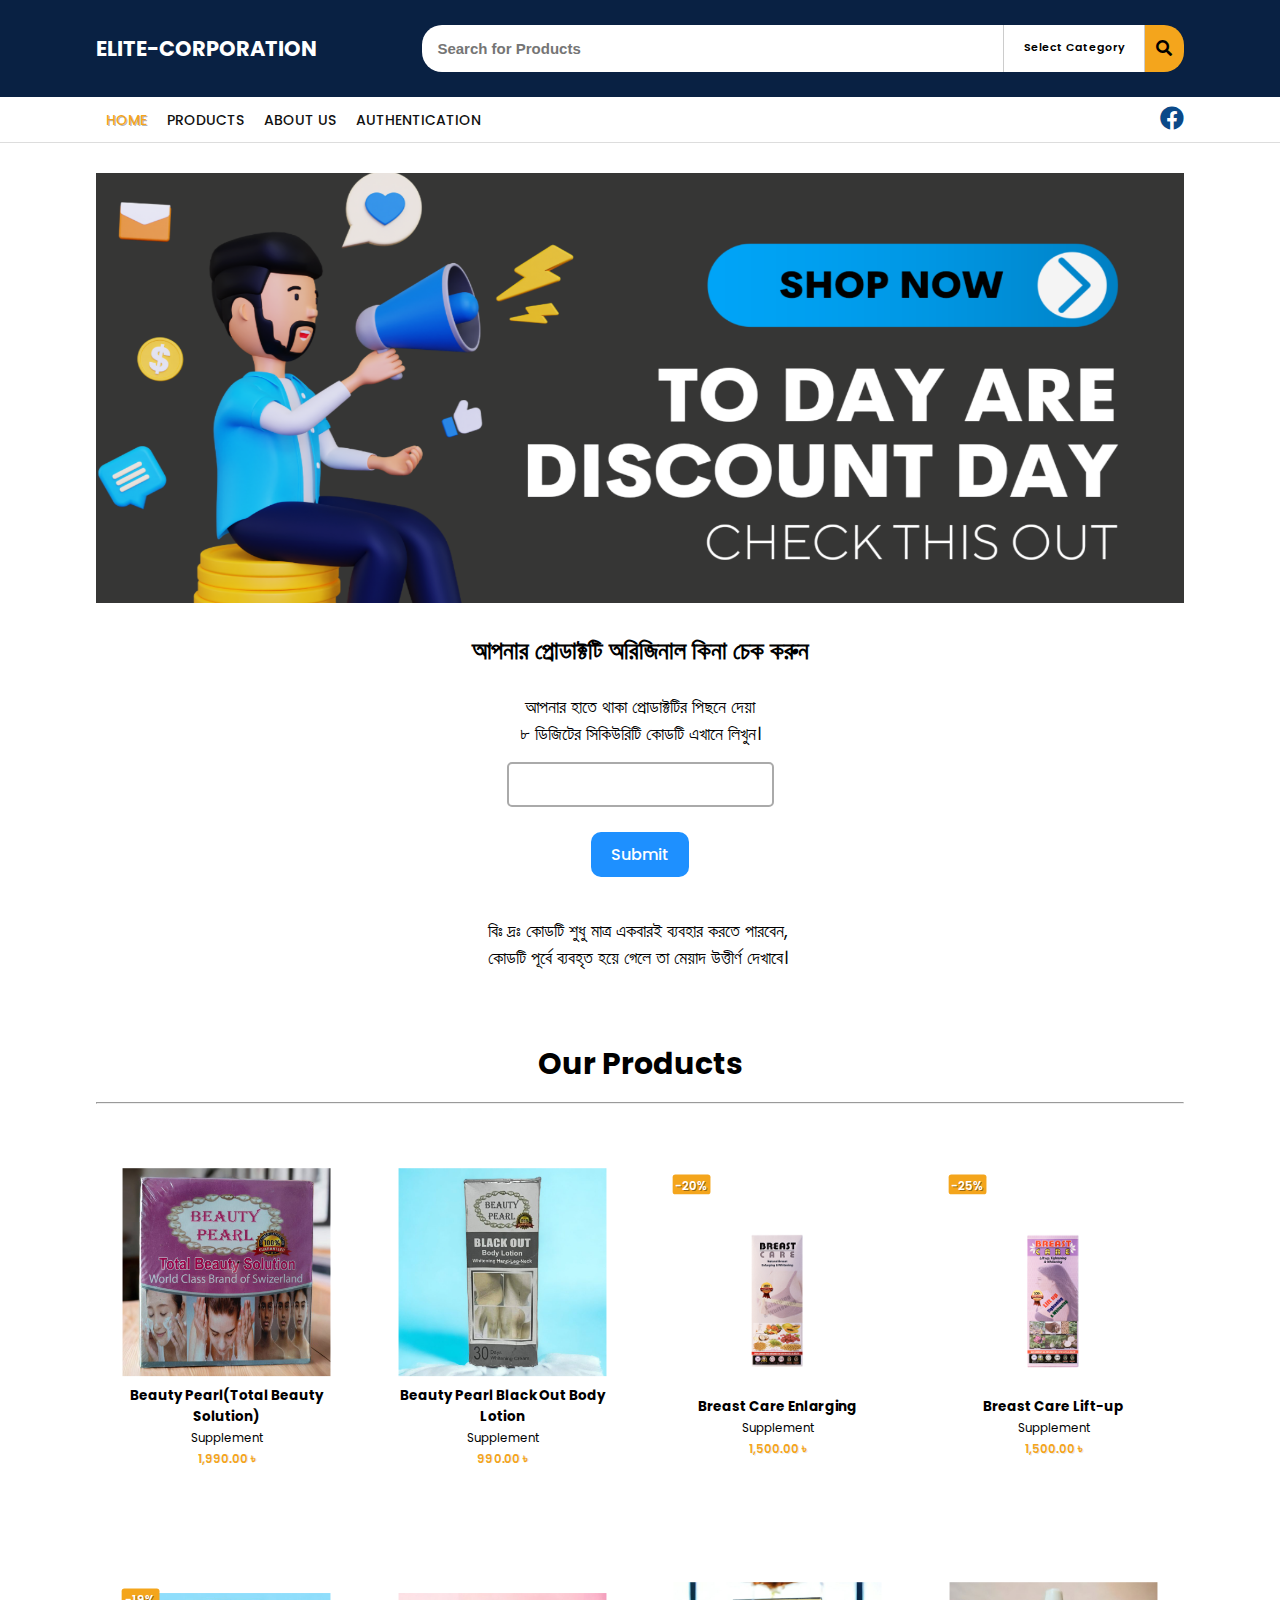
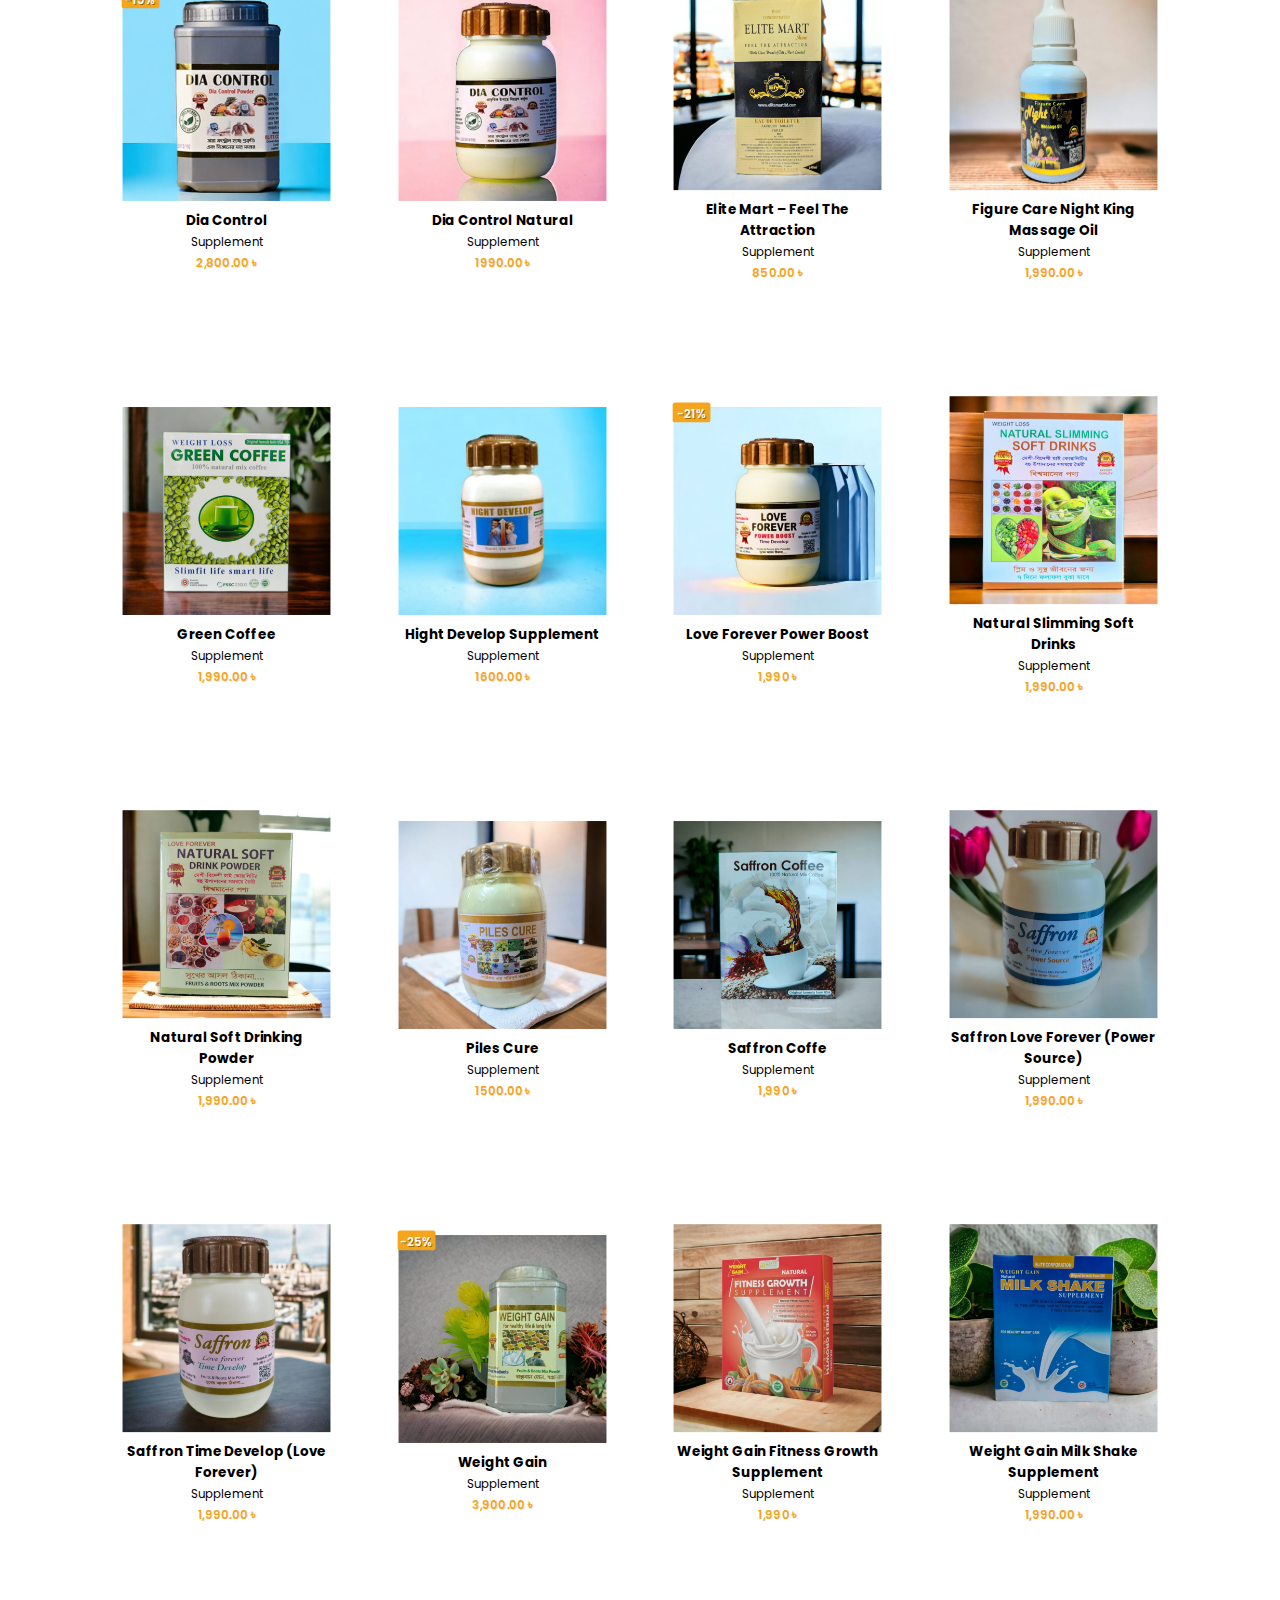
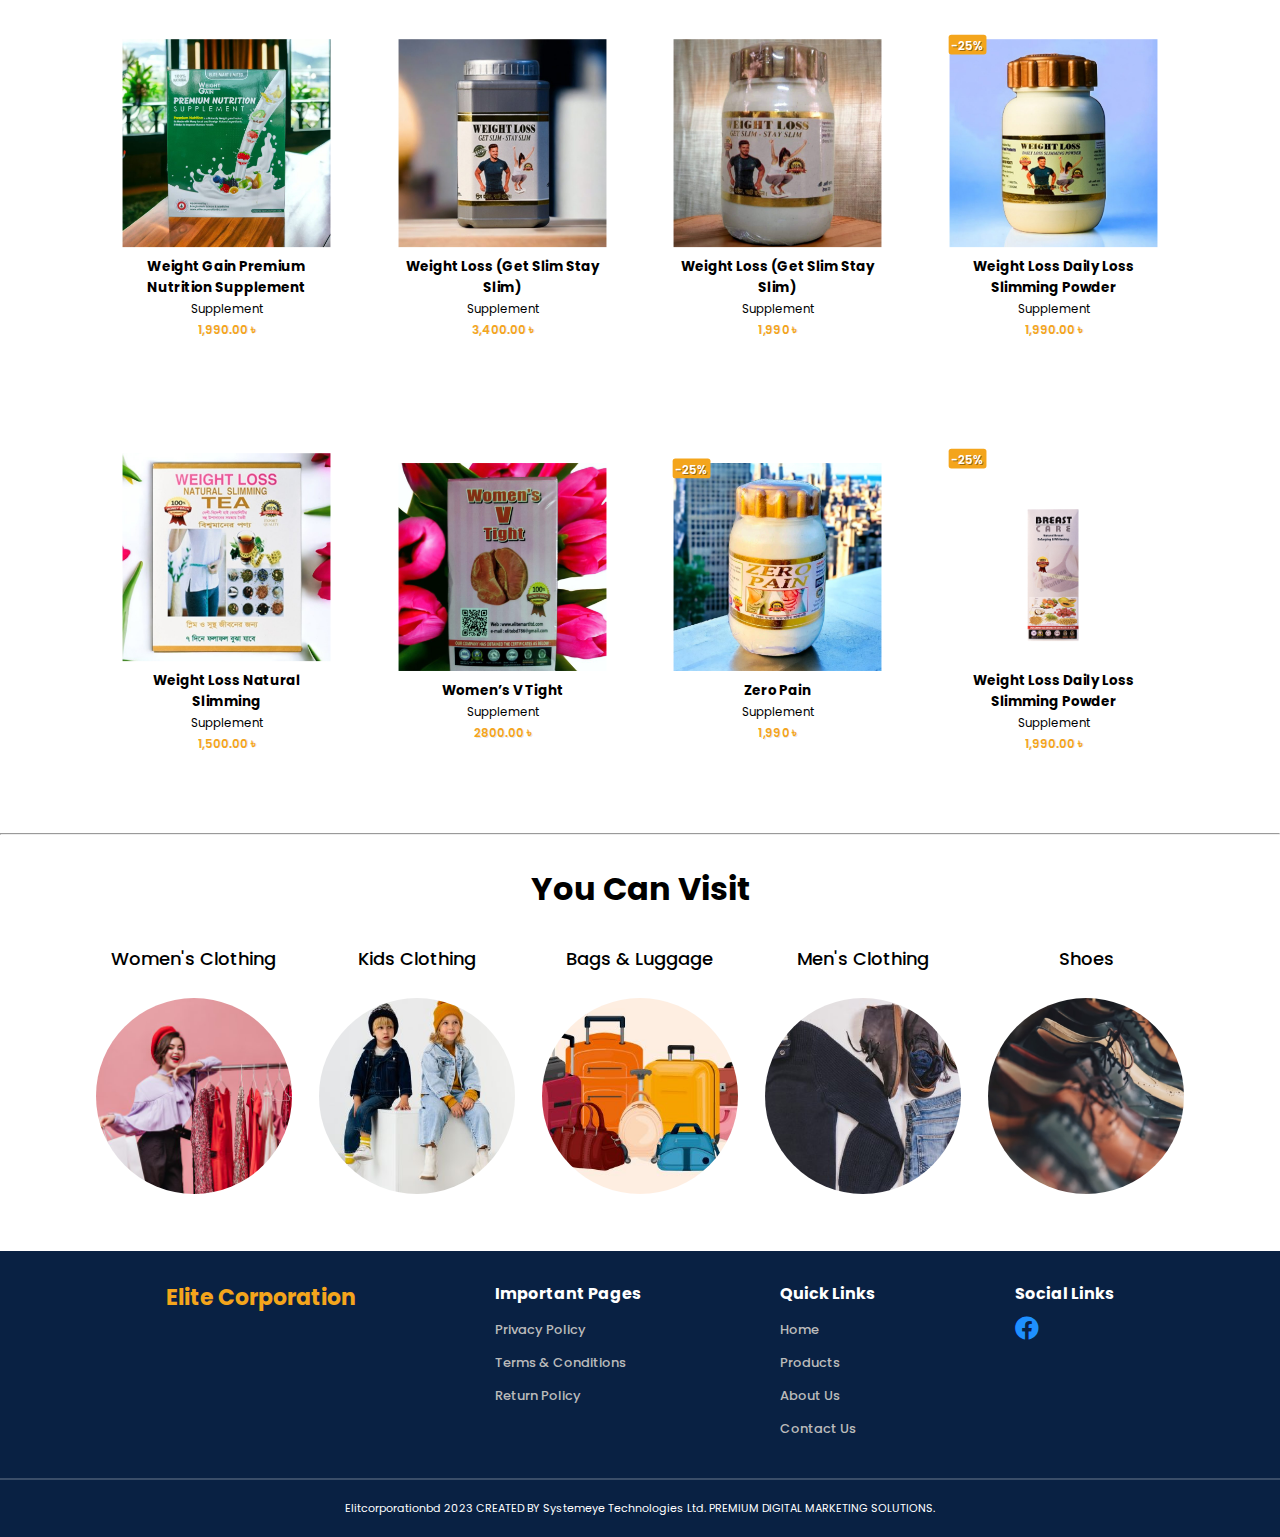
==== index.html @ a3b84358 "Elite2" ====
<!DOCTYPE html>
<html lang="en">
<head>
    <meta charset="UTF-8">
    <meta name="viewport" content="width=device-width, initial-scale=1.0">
    <link rel="preconnect" href="https://fonts.googleapis.com">
<link rel="preconnect" href="https://fonts.gstatic.com" crossorigin>
<link href="https://fonts.googleapis.com/css2?family=Poppins:wght@300;400;500;600&display=swap" rel="stylesheet">

    <link rel="stylesheet" href="css/all.min.css">
    <link rel="stylesheet" href="css/slick.css">
    <link rel="stylesheet" href="css/style.css">
    <link rel="stylesheet" href="css/responsive.css">
    <title>Elite Corporation</title>
</head>
<body>
 <!-- ==================== Header ========================= -->

 <header id="header">
  <div class="container">
    <div class="left">
      <h4>ELITE-CORPORATION</h4>
    </div>
    <div class="right">
      <form action="">
      <input type="text" placeholder="Search for Products">
      <div class="dropdown">
        <p>Select Category
          <ul>
            <li><a href="">Green Coffee</a></li>
            <li><a href="">Weight Gain</a></li>
            <li><a href="">Love Forever</a></li>
          </ul>
        </p>
       
      </div>
      <button type="submit">
        <i class="fas fa-search"></i>
      </button>
    </form>

    </div>
  </div>
 </header>

 <!-- ==================== Nav ========================= -->

 <nav>
  <div class="container">
    <div class="left" id="navLinks">
      <ul>
        <i class="fas fa-times" onclick="hideMenu()"></i>
        <li><a href="" id="first">Home</a></li>
        <li><a href="product.html">Products</a></li>
        <li><a href="about.html">About us</a></li>
        <li><a href="au.html">Authentication</a></li>
      </ul>
    </div>
    <i class="fas fa-bars" onclick="showMenu()"></i>
      
    <div class="right">
      <i class="fab fa-facebook"></i>
    </div>
  </div>
 </nav>


 <!-- ======================== Banner ========================= -->
 
 <section class="banner_part">
  <div class="container">
    <div class="banner_slider">
      <div class="banner one">
        <img src="./img/banner1.png" alt="">
      </div>
      <div class="banner two">
        <img src="./img/banner2.png" alt="">

      </div>
      <div class="banner three">
        <img src="./img/banner3.png" alt="">

      </div>
    </div>
  </div>
 </section>
 <a href="#header">
  <i class="fas fa-chevron-up"></i>
 </a>


  <!-- ========================= Check ============================== -->
 <section class="check">
  <div class="container">
    <h1>আপনার প্রোডাক্টটি অরিজিনাল কিনা চেক করুন</h1>
<p>আপনার হাতে থাকা প্রোডাক্টটির পিছনে দেয়া<br>
  ৮ ডিজিটের সিকিউরিটি কোডটি এখানে লিখুন।</p>
  <!-- ============= -->
  <form name="myForm" style="margin: 10px;" onsubmit=" return valid()">
    <input type="text" name="num" class="numb"><br><br>
    <input type="submit" value="Submit" class="submit">
 </form>
 <!-- <div id="demo"></div> -->
  <!-- ============= -->

  <p id="demo">বিঃ দ্রঃ কোডটি শুধু মাত্র একবারই ব্যবহার করতে পারবেন,<br>
    কোডটি পূর্বে ব্যবহৃত হয়ে গেলে তা মেয়াদ উত্তীর্ণ দেখাবে।
     
  </p>
  <img src="" alt="">
  </div>
 
</section>
 

 <!-- ======================== Our Product ========================= -->

 <section class="product_part">
  <div class="container">
    <h3>Our Products</h3>
    <hr>
    <div class="product">

      <div class="p">
        <img src="./img/p1.jpg" alt="">
        <h6>Beauty Pearl(Total Beauty Solution)</h6>
        <p>Supplement</p>
        <p class="holud">1,990.00 ৳</p>
        <p class="natok">কোনো পার্শ্বপ্রতিক্রিয়া নাই। এটি (BCSIR) ল্যাব থেকে পরিক্ষিত এবং অনুমোদিত।</p>

      </div>
    
    <div class="p">
      <img src="./img/p2.jpg" alt="">
      <h6>Beauty Pearl Black Out Body Lotion</h6>
      <p>Supplement</p>
      <p class="holud">990.00 ৳</p>
      <p class="natok">কোনো পার্শ্বপ্রতিক্রিয়া নাই। এটি (BCSIR) ল্যাব থেকে পরিক্ষিত এবং অনুমোদিত।</p>

    </div>
    <div class="p">
      <img src="./img/p3.png" alt="">
      <h6>Breast Care Enlarging</h6>
      <p>Supplement</p>
      <p class="holud">1,500.00 ৳</p>
      <p class="natok">কোনো পার্শ্বপ্রতিক্রিয়া নাই। এটি (BCSIR) ল্যাব থেকে পরিক্ষিত এবং অনুমোদিত।</p>
      <div class="discount">
        <p>-20%</p>
      </div>

    </div>
    <div class="p">
      <img src="./img/p4.png" alt="">
      <h6>Breast Care Lift-up</h6>
      <p>Supplement</p>
      <p class="holud">1,500.00 ৳</p>
      <p class="natok">কোনো পার্শ্বপ্রতিক্রিয়া নাই। এটি (BCSIR) ল্যাব থেকে পরিক্ষিত এবং অনুমোদিত।</p>
      <div class="discount">
        <p>-25%</p>
      </div>

    </div>


    </div>

    
    <div class="product">

      <div class="p">
        <img src="./img/p5.jpg" alt="">
        <h6>Dia Control</h6>
        <p>Supplement</p>
        <p class="holud">2,800.00 ৳</p>
        <div class="discount">
          <p>-19%</p>
        </div>
        <p class="natok">কোনো পার্শ্বপ্রতিক্রিয়া নাই। এটি (BCSIR) ল্যাব থেকে পরিক্ষিত এবং অনুমোদিত।</p>

      </div>
    
    <div class="p">
      <img src="./img/p6.jpg" alt="">
      <h6>Dia Control Natural</h6>
      <p>Supplement</p>
      <p class="holud">1990.00 ৳</p>
      <p class="natok">কোনো পার্শ্বপ্রতিক্রিয়া নাই। এটি (BCSIR) ল্যাব থেকে পরিক্ষিত এবং অনুমোদিত।</p>

    </div>
    <div class="p">
      <img src="./img/p7.jpg" alt="">
      <h6>Elite Mart – Feel The Attraction</h6>
      <p>Supplement</p>
      <p class="holud">850.00 ৳</p>
      <p class="natok">কোনো পার্শ্বপ্রতিক্রিয়া নাই। এটি (BCSIR) ল্যাব থেকে পরিক্ষিত এবং অনুমোদিত।</p>
       

    </div>
    <div class="p">
      <img src="./img/p8.jpg" alt="">
      <h6>Figure Care Night King Massage Oil</h6>
      <p>Supplement</p>
      <p class="holud">1,990.00 ৳</p>
      <p class="natok">কোনো পার্শ্বপ্রতিক্রিয়া নাই। এটি (BCSIR) ল্যাব থেকে পরিক্ষিত এবং অনুমোদিত।</p>
       

    </div>


    </div>
    
    <div class="product">

      <div class="p">
        <img src="./img/p9.jpg" alt="">
        <h6>Green Coffee</h6>
        <p>Supplement</p>
        <p class="holud">1,990.00 ৳</p>
        <p class="natok">কোনো পার্শ্বপ্রতিক্রিয়া নাই। এটি (BCSIR) ল্যাব থেকে পরিক্ষিত এবং অনুমোদিত।</p>

      </div>
    
    <div class="p">
      <img src="./img/p10.jpeg" alt="">
      <h6>Hight Develop Supplement</h6>
      <p>Supplement</p>
      <p class="holud">1600.00 ৳</p>
      <p class="natok">কোনো পার্শ্বপ্রতিক্রিয়া নাই। এটি (BCSIR) ল্যাব থেকে পরিক্ষিত এবং অনুমোদিত।</p>

    </div>
    <div class="p">
      <img src="./img/p11.png" alt="">
      <h6>Love Forever Power Boost</h6>
      <p>Supplement</p>
      <p class="holud">1,990 ৳</p>
      <p class="natok">কোনো পার্শ্বপ্রতিক্রিয়া নাই। এটি (BCSIR) ল্যাব থেকে পরিক্ষিত এবং অনুমোদিত।</p>
      <div class="discount">
        <p>-21%</p>
      </div>

    </div>
    <div class="p">
      <img src="./img/p12.jpg" alt="">
      <h6>Natural Slimming Soft Drinks</h6>
      <p>Supplement</p>
      <p class="holud">1,990.00 ৳</p>
      <p class="natok">কোনো পার্শ্বপ্রতিক্রিয়া নাই। এটি (BCSIR) ল্যাব থেকে পরিক্ষিত এবং অনুমোদিত।</p>
       

    </div>


    </div>
     
     <div class="product">

      <div class="p">
        <img src="./img/p13.jpg" alt="">
        <h6>Natural Soft Drinking Powder</h6>
        <p>Supplement</p>
        <p class="holud">1,990.00 ৳</p>
        <p class="natok">কোনো পার্শ্বপ্রতিক্রিয়া নাই। এটি (BCSIR) ল্যাব থেকে পরিক্ষিত এবং অনুমোদিত।</p>

      </div>
    
    <div class="p">
      <img src="./img/p14.jpg" alt="">
      <h6>Piles Cure</h6>
      <p>Supplement</p>
      <p class="holud">1500.00 ৳</p>
      <p class="natok">কোনো পার্শ্বপ্রতিক্রিয়া নাই। এটি (BCSIR) ল্যাব থেকে পরিক্ষিত এবং অনুমোদিত।</p>

    </div>
    <div class="p">
      <img src="./img/p15.jpeg" alt="">
      <h6>Saffron Coffe</h6>
      <p>Supplement</p>
      <p class="holud">1,990 ৳</p>
      <p class="natok">কোনো পার্শ্বপ্রতিক্রিয়া নাই। এটি (BCSIR) ল্যাব থেকে পরিক্ষিত এবং অনুমোদিত।</p>
       

    </div>
    <div class="p">
      <img src="./img/p16.jpg" alt="">
      <h6>Saffron Love Forever (Power Source)</h6>
      <p>Supplement</p>
      <p class="holud">1,990.00 ৳</p>
      <p class="natok">কোনো পার্শ্বপ্রতিক্রিয়া নাই। এটি (BCSIR) ল্যাব থেকে পরিক্ষিত এবং অনুমোদিত।</p>
       

    </div>


    </div>
   
     <div class="product">

      <div class="p">
        <img src="./img/p17.jpg" alt="">
        <h6>Saffron Time Develop (Love Forever)</h6>
        <p>Supplement</p>
        <p class="holud">1,990.00 ৳</p>
        <p class="natok">কোনো পার্শ্বপ্রতিক্রিয়া নাই। এটি (BCSIR) ল্যাব থেকে পরিক্ষিত এবং অনুমোদিত।</p>

      </div>
    
    <div class="p">
      <img src="./img/p18.jpeg" alt="">
      <h6>Weight Gain</h6>
      <p>Supplement</p>
      <p class="holud">3,900.00 ৳</p>
      <p class="natok">কোনো পার্শ্বপ্রতিক্রিয়া নাই। এটি (BCSIR) ল্যাব থেকে পরিক্ষিত এবং অনুমোদিত।</p>
      <div class="discount">
        <p>-25%</p>
      </div>

    </div>
    <div class="p">
      <img src="./img/p19.jpeg" alt="">
      <h6>Weight Gain Fitness Growth Supplement</h6>
      <p>Supplement</p>
      <p class="holud">1,990 ৳</p>
      <p class="natok">কোনো পার্শ্বপ্রতিক্রিয়া নাই। এটি (BCSIR) ল্যাব থেকে পরিক্ষিত এবং অনুমোদিত।</p>
       

    </div>
    <div class="p">
      <img src="./img/p20.jpg" alt="">
      <h6>Weight Gain Milk Shake Supplement</h6>
      <p>Supplement</p>
      <p class="holud">1,990.00 ৳</p>
      <p class="natok">কোনো পার্শ্বপ্রতিক্রিয়া নাই। এটি (BCSIR) ল্যাব থেকে পরিক্ষিত এবং অনুমোদিত।</p>
       

    </div>


    </div>

    
    <div class="product">

      <div class="p">
        <img src="./img/p21.jpeg" alt="">
        <h6>Weight Gain Premium Nutrition Supplement</h6>
        <p>Supplement</p>
        <p class="holud">1,990.00 ৳</p>
        <p class="natok">কোনো পার্শ্বপ্রতিক্রিয়া নাই। এটি (BCSIR) ল্যাব থেকে পরিক্ষিত এবং অনুমোদিত।</p>

      </div>
    
    <div class="p">
      <img src="./img/p22.jpg" alt="">
      <h6>Weight Loss (Get Slim Stay Slim)</h6>
      <p>Supplement</p>
      <p class="holud">3,400.00 ৳</p>
      <p class="natok">কোনো পার্শ্বপ্রতিক্রিয়া নাই। এটি (BCSIR) ল্যাব থেকে পরিক্ষিত এবং অনুমোদিত।</p>

    </div>
    <div class="p">
      <img src="./img/p23.jpg" alt="">
      <h6>Weight Loss (Get Slim Stay Slim)</h6>
      <p>Supplement</p>
      <p class="holud">1,990 ৳</p>
      <p class="natok">কোনো পার্শ্বপ্রতিক্রিয়া নাই। এটি (BCSIR) ল্যাব থেকে পরিক্ষিত এবং অনুমোদিত।</p>
       

    </div>
    <div class="p">
      <img src="./img/p24.jpg" alt="">
      <h6>Weight Loss Daily Loss Slimming Powder</h6>
      <p>Supplement</p>
      <p class="holud">1,990.00 ৳</p>
      <p class="natok">কোনো পার্শ্বপ্রতিক্রিয়া নাই। এটি (BCSIR) ল্যাব থেকে পরিক্ষিত এবং অনুমোদিত।</p>
      <div class="discount">
        <p>-25%</p>
      </div>

    </div>


    </div>

   
     <div class="product">

      <div class="p">
        <img src="./img/p25.jpg" alt="">
        <h6>Weight Loss Natural Slimming</h6>
        <p>Supplement</p>
        <p class="holud">1,500.00 ৳</p>
        <p class="natok">কোনো পার্শ্বপ্রতিক্রিয়া নাই। এটি (BCSIR) ল্যাব থেকে পরিক্ষিত এবং অনুমোদিত।</p>

      </div>
    
    <div class="p">
      <img src="./img/p26.jpg" alt="">
      <h6>Women’s V Tight</h6>
      <p>Supplement</p>
      <p class="holud">2800.00 ৳</p>
      <p class="natok">কোনো পার্শ্বপ্রতিক্রিয়া নাই। এটি (BCSIR) ল্যাব থেকে পরিক্ষিত এবং অনুমোদিত।</p>

    </div>
    <div class="p">
      <img src="./img/p27.jpg" alt="">
      <h6>Zero Pain</h6>
      <p>Supplement</p>
      <p class="holud">1,990 ৳</p>
      <p class="natok">কোনো পার্শ্বপ্রতিক্রিয়া নাই। এটি (BCSIR) ল্যাব থেকে পরিক্ষিত এবং অনুমোদিত।</p>
      <div class="discount">
        <p>-25%</p>
      </div>

    </div>
    <div class="p">
      <img src="./img/p3.png" alt="">
      <h6>Weight Loss Daily Loss Slimming Powder</h6>
      <p>Supplement</p>
      <p class="holud">1,990.00 ৳</p>
      <p class="natok">কোনো পার্শ্বপ্রতিক্রিয়া নাই। এটি (BCSIR) ল্যাব থেকে পরিক্ষিত এবং অনুমোদিত।</p>
      <div class="discount">
        <p>-25%</p>
      </div>

    </div>


    </div>
  </div>
  <hr>
 </section>  
 
      
     
     
 <!-- ======================== Buy ========================= -->

 <section class="buy">
  <div class="container">
    <h3>You Can Visit</h3>
    <div class="items">

      <div class="item">
        <h5>Women's Clothing</h5>
        <img src="./img/b1.jpg" alt="">
      </div>
      <div class="item">
        <h5>Kids Clothing</h5>
        <img src="./img/b2.jpg" alt="">
      </div>

      <div class="item">
        <h5>Bags & Luggage</h5>
        <img src="./img/b3.jpg" alt="">
      </div>

      <div class="item">
        <h5>Men's Clothing</h5>
        <img src="./img/b4.jpg" alt="">
      </div>

      <div class="item">
        <h5>Shoes</h5>
        <img src="./img/b5.png" alt="">
      </div>


    </div>
  </div>
 </section>



 <!-- ======================== Footer ========================= -->

 <footer>
  <div class="container">
    <div class="footer_part">
      <div class="a">
        <h4>Elite Corporation</h4>
      </div>
      <div class="a">
        <h6>Important Pages</h6>
        <ul>
          <li><a href="">Privacy Policy</a></li>
          <li><a href="">Terms & Conditions</a></li>
          <li><a href="">Return Policy</a></li>
        </ul>
      </div>
      <div class="a">
        <h6>Quick Links</h6>
        <ul>
          <li><a href="">Home</a></li>
          <li><a href="">Products</a></li>
          <li><a href="">About Us</a></li>
          <li><a href="">Contact Us</a></li>
        </ul>
      </div>
      <div class="a">
        <h6>Social Links</h6>
        <ul>
          <li><a href="">
            <i class="fab fa-facebook"></i>
          </a></li>
           
        </ul>
      </div>
    </div>
  </div>
  
  <p class="footer_p">
    Elitcorporationbd  2023 CREATED BY Systemeye Technologies Ltd. PREMIUM DIGITAL MARKETING SOLUTIONS.
  </p>

     
 </footer>
    
    




    













    <!-- =========================== Script =========================== -->
    <script src="js/jquery-1.12.4.min.js"></script>
    <script src="js/slick.min.js"></script>
    <script src="js/script.js"></script>
</body>
</html>
---- css/style.css ----
*{
    box-sizing: border-box;
    margin: 0;
    padding: 0;
    scroll-behavior: smooth;
 }
 .container{
    width: 60%;
    margin: 0 auto;
 }
 body{
    font-family: var(--f1);
 }
 



 :root{
    --c1:rgba(9, 33, 67, 1);
    --c2:rgb(244,165,28);
    --f1: 'Poppins', sans-serif;
 }

 /* ================== Header ==================== */
 header{
    background-color: var(--c1);
    padding: 25px 0px;
 }
 header .container{
    display: flex;
    justify-content: space-between;
    align-items: center;
 }
 header .left {
    width: 18%;
}
header .left h4 {
   color: #fff;
   font-size: 18px;
}
 header .right{
    width: 80%;
 }
 header .right form{
    display: flex;
    align-items: center;
    justify-content: space-between;
 }
 header .right form .dropdown{
    position: relative;
    


 }
 
 header .right form .dropdown ul {
    width: 170px;
    background-color: #fff;
    list-style-type: none;
    position: absolute;
    left: 0px;
    transition: 0.3s;
    opacity: 0;
    visibility: hidden;
    bottom: -150px;
    box-shadow: 0px 0px 5px 0px rgba(0,0,0,0.3);
}
header .right form .dropdown:hover ul{
    visibility: visible;
    opacity: 1;
    bottom: -135px;



}
header .right form .dropdown ul li{
    padding: 10px;
    
}
header .right form .dropdown ul li a{
    text-decoration: none;
    color: #111;
    font-size: 14px;
    font-style: italic;
    font-weight: 500;
}
header .right form input {
   width: 78%;
   padding: 15px;
   border: none;
   border-radius: 20px 0px 0px 20px;
   font-size: 14px;
   font-weight: 600;
   font-size: 15px;
}
header .right form .dropdown {
   background-color: #fff;
   width: 19%;
   padding: 1.1% 0px;
   border-left: 1px solid #ccc;
   border-right: 1px solid #ccc;
   display: flex;
   justify-content: center;
   height: 47px;
   z-index: 999;
}
header .right form .dropdown p {
   font-size: 14px;
   margin-top: 3px;
}
header .right form button {
   width: 40px;
   height: 47px;
   border: none;
   background: var(--c2);
   border-radius: 0px 20px 20px 0px;
   transition: 0.3s;
   cursor: pointer;
}
header .right form button i{
     font-size: 18px;
    transition: 0.3s;

}
header .right form button:hover{
    background-color: yellowgreen;
   
}
header .right form button:hover i{
   color: #fff;
}



/* ==================== Nav ========================= */
nav .fa-times{
   display: none;
}
nav .fa-bars{
   display: none;
}
nav .container{
   display: flex;
   justify-content: space-between;
   align-items: center;
}
nav .left  ul{
   display: flex;
   list-style-type: none;
}
nav .left  ul li{
   padding: 10px 10px;
}
nav .left  ul li a{
   text-decoration: none;
   font-size: 15px;
   color: #111;
   font-weight: 500;
   transition: .3s;
   text-transform: uppercase;

}
nav .left  ul li a#first {
   color: var(--c2);
   text-shadow: 1px 1px #0000004d;
}
nav .left  ul li:hover a{
   color: var(--c2);
   text-shadow: 1px 1px #0000004d;

}
nav .right i{
   font-size: 24px;
   color:rgb(11, 73, 136);
}
nav{
   border-bottom: 1px solid #ddd;
}
 

/* ======================== Banner ========================= */
section.banner_part{
   margin-top: 30px;
}
section.banner_part .banner{
   height: 520px;
} 
section.banner_part .banner img{
   width: 100%;
   height: 100%;
}

/* ======================== Product Part ========================= */

section.product_part{
  margin-top: 50px;
   
}
section.product_part h3{
   text-align: center;
   font-size: 30px;
   margin-bottom: 15px;
}
section.product_part hr{
   margin-bottom: 30px;
}
section.product_part .product {
   display: flex;
   justify-content: space-between;
   align-items: center;
    
}
section.product_part .product .p {
   width: 24%;
   position: relative;
   padding: 15px 15px 16px;
   border-radius: 5px;
   transition: 0.3s;
   transform: scale(0.9);
}
section.product_part .product .p:hover {
   box-shadow: 0px 0px 3px 1px rgba(0,0,0,0.2);
   transform: scale(1);
}
section.product_part .product .p .discount {
   width: 42px;
   height: 22px;
   background: var(--c2);
   border-radius: 3px;
   position: absolute;
   top: 10px;
   left: 14px;
}
section.product_part .product .p .discount p {
   color: #fff;
   font-weight: 600;
   text-shadow: 1px 1px rgba(0,0,0,0.4);
   
}
section.product_part .product .p img {
   width: 100%;
   height: 100%;
   margin: 0 auto;
   display: block;
}
section.product_part .product .p h6 {
   font-size: 15px;
   text-align: center;
   margin-top: 10px;
}
section.product_part .product .p p {
   font-size: 13px;
   text-align: center;
   margin: 3px 0px;
}
section.product_part .product .p p.holud {
   color: var(--c2);
   font-weight: 600;
   text-shadow: 1px 1px rgba(0,0,0,0.1);
}

section.product_part .product .p p.natok {
   font-size: 12px;
   margin-top: 11px;
   font-weight: 600;
   color: #666;
   visibility: hidden;
   opacity: 0;
   transition: 0.4s;
  
}
section.product_part .product .p:hover p.natok{
   visibility: visible;
   opacity: 1;
  
}
 
/* ================= Buy ================== */
section.buy{
   padding-bottom: 50px;
}
section.buy h3 {
   text-align: center;
   font-size: 32px;
   margin-bottom: 3%;
}

section.buy .items{
   display: flex;
   justify-content: space-between;
   align-items: center;
}
section.buy .items .item {
   width: 18%;
}
section.buy .items .item img{
   width: 100%;
   border-radius: 50%;
}

section.buy .items .item {
   text-align: center;
}
section.buy .items .item h5 {
   font-size: 18px;
   font-weight: 500;
   margin-bottom: 26px;
}

/* ================ Footer ================== */

footer {
   background: var(--c1);
}
footer .footer_part {
   display: flex;
   justify-content: space-around;
   padding: 30px 0px;
}
footer .footer_part .a h4{
   font-size: 22px;
   color: var(--c2);
}
footer .footer_part .a h6 {
   font-size: 16px;
   margin-bottom: 10px;
   color: #fff;
}
footer .footer_part .a ul{
   list-style-type: none;
}
footer .footer_part .a ul li {
   margin-bottom: 8px;
}
footer .footer_part .a ul li a {
   text-decoration: none;
   color: #111;
   font-size: 13px;
   font-weight: 500;
   color: #bbb;
   transition: 0.3s;
}
footer .footer_part .a ul li a:hover{
   color: #fff;
}
footer .footer_part .a ul li a i{
   font-size: 24px;
   color: dodgerblue;
}

footer p.footer_p {
   color: #fff;
   text-align: center;
   font-size: 11px;
   padding: 20px 0px;
   border-top: 2px solid rgba(255,255,255,0.2);
}

section.about_part {
   height: 53.3vh;
   padding-top: 79px;
}
section.about_part p{
   text-align: center;
}
/* ==================================== Check ========================================= */

/* ============== check =============== */

section.check {
   text-align: center;
   padding-top: 20px;
   padding-bottom: 0px;
}
section.check2 {
  
   margin: 70px 0px;
}
section.check h1 {
   font-size: 24px;
   font-weight: 600;
   padding: 10px 0px;
}
section.check p {
   margin: 15px 0px;
   font-size: 18px;
}
section.check p#demo {
   font-size: 18px;
   margin: 30px 0px 20px;
   position: relative;
   display: inline-block;
}
section.check form input.numb {
   width: 25%;
   padding: 10px 0px;
   border: 2px solid #aaa;
   border-radius: 5px;
   font-size: 18px;
}
section.check p#demo img {
   width: 60px;
   position: absolute;
   top: -17px;
   right: -70px;
}
section.check form input.submit {
   border: none;
   padding: 10px 20px;
   background-color: dodgerblue;
   color: #fff;
   font-weight: 500;
   transition: 0.3s;
   border-radius: 10px;
   font-size: 16px;
   font-family: var(--f1);
}
section.check form input.submit:hover{
   background-color: green;
}
section.check img{
   width: 120px;
}

/* ====================== */

.fa-chevron-up {
   width: 60px;
   height: 60px;
   background-color: #edf4f9;
   border: 3px solid #fff;
   color: #5f24ef;
   text-align: center;
   line-height: 55px;
   border-radius: 50%;
   position: fixed;
   bottom: 0px;
   right: 200px;
   z-index: 1000;
   -webkit-transition: 0.4s;
   transition: 0.4s;
   opacity: 0;
}
.arrowUp {
   opacity: 1;
   bottom: 60px;
}
---- css/responsive.css ----
/* ================ 220px to 575px  xl ================ */
 @media (min-width:220px) and (max-width:575px){
    .fa-chevron-up {
        width: 45px;
        height: 45px;
        line-height: 39px;
        right: 3px;
    }
    section.check .container{
        width: 90%;
    }
    section.check {
        text-align: center;
        padding-top: 20px;
        padding-bottom: 0px;
        margin-top: -60px;
    }
    section.check2{
        margin-top: 60px;
    }
    section.check h1 {
        font-size: 19px;
    }
    section.check p {
        font-size: 13px;
    }
    section.check form input.numb {
        width: 80%;
    }
    section.check form input.submit {
        font-size: 14px;
    }
    section.check p#demo {
        font-size: 13px;
        margin-bottom: 80px;
    }
    section.check form input.numb {
        font-size: 15px;
    }
    section.check p#demo img {
        width: 47px;
        position: absolute;
        top: -12px;
        right: -52px;
    }



    /* =========================== */
    section.about_part {
        height: 60.3vh;
        padding-top: 93px;
    }
   
    section.about_part .container{
        width: 100%;
    }

    section.about_part p {
        text-align: center;
        font-size: 13px;
        padding: 0px 30px;
    }
    header {
         
        position: relative;
    }
    header .left {
        width: 100%;
        display: flex;
        justify-content: center;
    }
     
    header .right {
        position: absolute;
        bottom: -64px;
        left: 50%;
        transform: translate(-50%,0);
    }
    header .right form .dropdown p {
        display: none;
    }
    header .right form .dropdown {
        display: none;
    }
    header .right form input {
        width: 100%;
        border: 1px solid #ddd;
        font-size: 13px;
    }
    header .right form button i {
        font-size: 15px;
    }
    header .left h4 {
        font-size: 17px;
    }
    header .right form button {
        width: 50px;
        
    }


    /* ==================== Nav ====================== */
    nav {
        border: 0px
    }
    nav .container{
        margin: 0px 0px;
        width: 100%;
    }
    nav .left {
        width: 90%;
        height: 100%;
        background: #ffff;
        position: fixed;
        top: 0;
        left: -90%;
        box-shadow: 0px 1px 20px rgba(0,0,0,0.0);
        transition: 0.5s;
        z-index: 999;
    }
    nav .left  ul {
        display: flex;
        list-style-type: none;
        flex-direction: column;
        margin: 45px 0px 0px 20px;
    }
    nav .left ul .fa-times{
       
            position: absolute;
            right: 23px;
            top: 25px;
            font-size: 19px;
            width: 30px;
            height: 30px;
            border: 1px solid #222;
            border-radius: 50%;
            text-align: center;
            line-height: 30px;
            cursor: pointer;
         
    }
    nav .left  ul li {
        padding: 10px 2px 10px;
        border-bottom: 1px solid #ddd;
    }
    nav  .right {
        position: absolute;
        top: 24px;
        right: 15px;
    }
    nav  .right i {
        color: #fff;
    }
    nav .fa-times{
        display: block;
     }
     
     nav .fa-bars {
        font-size: 18px;
        position: absolute;
        top: 27px;
        left: 8%;
        color: #FFE;
        display: block;
        cursor: pointer;
    }

    /* ================ Banner ================= */
    section.banner_part .container{
        width: 90%;
    }
    section.banner_part .banner img {
        height: auto;
    }
    section.banner_part .banner {
        margin-top: 55px;
        height: 203px;
    }

    /* ================== Product =========================== */
    section.product_part {
        margin-top: -45px;
    }
    section.product_part2 {
        margin-top: 100px;
    }
    
    section.product_part h3 {
        font-size: 24px;
    }
    section.product_part hr {
        margin-bottom: 30px;
        width: 40%;
        margin: 0 auto 30px;
    }
    section.product_part .container {
        width: 90%;
        margin: 0 auto;
    }
    section.product_part .product {
        flex-wrap: wrap;
    }
    section.product_part .product .p {
        width: 48%;
        padding: 6px;
    }
    section.product_part .product .p h6 {
        font-size: 13px;
        text-align: center;
        margin-top: 10px;
    }
    section.product_part .product .p p.natok {
        font-size: 10px;
         
    }


    /* ===================== Buy ====================== */
    
    section.buy h3{
        font-size: 24px;
    }
    section.buy .items {
        flex-direction: column;
    }
    section.buy .container {
        width: 90%;
    }
    section.buy .items .item {
        width: 85%;
    }
    section.buy .items .item h5 {
        font-size: 16px;
        margin-bottom: 16px;
        margin-top: 30px;
    }

    /* ===================== Footer ====================== */
    footer .container{
        width: 100%;
        margin: 0px 0px;
    }
    footer .footer_part {
        flex-direction: column;
        align-items: center;
        padding: 20px 0px;
    }
    footer .footer_part .a h6 {
        font-size: 14px;
        margin-top: 25px;
        margin-bottom: 15px;
    }
    footer .footer_part .a ul {
        text-align: center;
    }
    footer .footer_part .a ul li {
        margin-bottom: 0px;
    }
    footer p.footer_p {
        font-size: 11px;
        padding: 20px 5px;
    }
 
}
@media (min-width:430px) and (max-width:575px){
    section.product_part{
        margin-top: 20px;
    }
    section.product_part2 {
        margin-top: 100px;
    }
    section.check {
        margin-top: -15px;
    }
    section.check2{
        margin-top: 60px;
    }
}

 /* ================ 576px to 767px  ml ================ */
 @media (min-width:576px) and (max-width:767px){
    .fa-chevron-up {
        width: 45px;
        height: 45px;
        line-height: 40px;
        right: 10px;
        font-size: 19px;
    }
    section.check .container{
        width: 90%;
    }
    section.check {
        text-align: center;
        padding-top: 20px;
        padding-bottom: 0px;
        margin-top: 10px;
    }
    section.check2 {
        margin-top: 65px;
    }
    section.check h1 {
        font-size: 21px;
    }
    section.check p {
        font-size: 15px;
    }
    section.check form input.numb {
        width: 36%;
    }
    section.check form input.submit {
        font-size: 14px;
    }
    section.check p#demo {
        font-size: 15px;
        margin-bottom: 80px;
    }
    section.check form input.numb {
        font-size: 15px;
    }
    section.check p#demo img {
        width: 47px;
        position: absolute;
        top: -12px;
        right: -52px;
    }



    /* =========================== */

    section.about_part {
        height: 40.3vh;
        padding-top: 93px;
    }
   
    section.about_part .container{
        width: 100%;
    }

    section.about_part p {
        text-align: center;
        font-size: 14px;
        padding: 0px 30px;
    }
    /* ==================== */
    
    header {
         
        position: relative;
    }
    header .left {
        width: 100%;
        display: flex;
        justify-content: center;
    }
     
    header .right {
        position: absolute;
        bottom: -64px;
        left: 50%;
        transform: translate(-50%,0);
    }
    header .right form .dropdown p {
        display: none;
    }
    header .right form .dropdown {
        display: none;
    }
    header .right form input {
        width: 100%;
        border: 1px solid #ddd;
        font-size: 13px;
    }
    header .right form button i {
        font-size: 15px;
    }
    header .left h4 {
        font-size: 18px;
    }
    header .right form button {
        width: 50px;
        
    }


    /* ==================== Nav ====================== */
    nav {
        border: 0px
    }
    nav .container{
        margin: 0px 0px;
        width: 100%;
    }
    nav .left {
        width: 90%;
        height: 100%;
        background: #ffff;
        position: fixed;
        top: 0;
        left: -90%;
        box-shadow: 0px 1px 20px rgba(0,0,0,0.0);
        transition: 0.5s;
        z-index: 999;
    }
    nav .left  ul {
        display: flex;
        list-style-type: none;
        flex-direction: column;
        margin: 45px 0px 0px 20px;
    }
    nav .left ul .fa-times{
       
            position: absolute;
            right: 23px;
            top: 25px;
            font-size: 19px;
            width: 30px;
            height: 30px;
            border: 1px solid #222;
            border-radius: 50%;
            text-align: center;
            line-height: 30px;
            cursor: pointer;
         
    }
    nav .left  ul li {
        padding: 10px 2px 10px;
        border-bottom: 1px solid #ddd;
    }
    nav  .right {
        position: absolute;
        top: 24px;
        right: 15px;
    }
    nav  .right i {
        color: #fff;
    }
    nav .fa-times{
        display: block;
     }
     
     nav .fa-bars {
        font-size: 20px;
        position: absolute;
        top: 27px;
        left: 8%;
        color: #FFE;
        display: block;
        cursor: pointer;
    }

    /* ================ Banner ================= */
    section.banner_part .container{
        width: 90%;
    }
    section.banner_part .banner img {
        height: 100%;
        object-fit: contain;
    }
    section.banner_part .banner {
        margin-top: 55px;
        height: 216px;
    }

    /* ================== Product =========================== */
    section.product_part {
        margin-top: -42px;
    }
    section.product_part2{
        margin-top: 90px;
    }
     
    section.product_part h3 {
        font-size: 24px;
    }
    section.product_part hr {
        margin-bottom: 30px;
        width: 40%;
        margin: 0 auto 30px;
    }
    section.product_part .container {
        width: 90%;
        margin: 0 auto;
    }
    section.product_part .product {
        flex-wrap: wrap;
        justify-content: center;
    }
    section.product_part .product .p {
        width: 40%;
        padding: 6px;
    }
    section.product_part .product .p h6 {
        font-size: 13px;
        text-align: center;
        margin-top: 10px;
    }
    section.product_part .product .p p.natok {
        font-size: 10px;
         
    }


    /* ===================== Buy ====================== */
    
    section.buy h3{
        font-size: 24px;
    }
    section.buy .items {
        flex-direction: column;
    }
    section.buy .container {
        width: 90%;
    }
    section.buy .items .item {
        width: 60%;
    }
    section.buy .items .item h5 {
        font-size: 16px;
        margin-bottom: 16px;
        margin-top: 30px;
    }

    /* ===================== Footer ====================== */
    footer .container{
        width: 100%;
        margin: 0px 0px;
    }
    footer .footer_part {
        flex-direction: column;
        align-items: center;
        padding: 20px 0px;
    }
    footer .footer_part .a h6 {
        font-size: 14px;
        margin-top: 25px;
        margin-bottom: 15px;
    }
    footer .footer_part .a ul {
        text-align: center;
    }
    footer .footer_part .a ul li {
        margin-bottom: 0px;
    }
    footer p.footer_p {
        font-size: 11px;
        padding: 20px 5px;
    }
 
}
/* ================ 768px to 991px  lg ================ */
@media (min-width:768px) and (max-width:991px){
    .fa-chevron-up {
        width: 45px;
        height: 45px;
        line-height: 40px;
        right: 10px;
        font-size: 19px;
    }
    section.check .container{
        width: 90%;
    }
    section.check {
        text-align: center;
        padding-top: 20px;
        padding-bottom: 0px;
        margin-top: 10px;
    }
    section.check2 {
        margin-top: 106px;
        margin-bottom: 100px;
    }
    section.check h1 {
        font-size: 24px;
    }
    section.check p {
        font-size: 17px;
    }
    section.check form input.numb {
        width: 36%;
    }
    section.check form input.submit {
        font-size: 14px;
    }
    section.check p#demo {
        font-size: 17px;
        margin-bottom: 20px;
    }
    section.check form input.numb {
        font-size: 15px;
    }
    section.check p#demo img {
        width: 47px;
        position: absolute;
        top: -12px;
        right: -52px;
    }



    /* =========================== */

    section.about_part {
        height: 56.2vh;
        padding-top: 93px;
    }
   
    section.about_part .container{
        width: 100%;
    }

    section.about_part p {
        text-align: center;
        font-size: 14px;
        padding: 0px 30px;
    }
    /* ==================== */
    
    header {
         
        position: relative;
    }
    header .left {
        width: 100%;
        display: flex;
        justify-content: center;
    }
     
    header .right {
        position: absolute;
        bottom: -64px;
        left: 50%;
        transform: translate(-50%,0);
    }
    header .right form .dropdown p {
        display: none;
    }
    header .right form .dropdown {
        display: none;
    }
    header .right form input {
        width: 100%;
        border: 1px solid #ddd;
        font-size: 13px;
    }
    header .right form button i {
        font-size: 15px;
    }
    header .left h4 {
        font-size: 18px;
    }
    header .right form button {
        width: 50px;
        
    }


    /* ==================== Nav ====================== */
    nav {
        border: 0px
    }
    nav .container{
        margin: 0px 0px;
        width: 100%;
    }
    nav .left {
        width: 90%;
        height: 100%;
        background: #ffff;
        position: fixed;
        top: 0;
        left: -90%;
        box-shadow: 0px 1px 20px rgba(0,0,0,0.0);
        transition: 0.5s;
        z-index: 999;
    }
    nav .left  ul {
        display: flex;
        list-style-type: none;
        flex-direction: column;
        margin: 45px 0px 0px 20px;
    }
    nav .left ul .fa-times{
       
            position: absolute;
            right: 23px;
            top: 25px;
            font-size: 19px;
            width: 30px;
            height: 30px;
            border: 1px solid #222;
            border-radius: 50%;
            text-align: center;
            line-height: 30px;
            cursor: pointer;
         
    }
    nav .left  ul li {
        padding: 10px 2px 10px;
        border-bottom: 1px solid #ddd;
    }
    nav  .right {
        position: absolute;
        top: 24px;
        right: 15px;
    }
    nav  .right i {
        color: #fff;
    }
    nav .fa-times{
        display: block;
     }
     
     nav .fa-bars {
        font-size: 20px;
        position: absolute;
        top: 27px;
        left: 8%;
        color: #FFE;
        display: block;
        cursor: pointer;
    }

    /* ================ Banner ================= */
    section.banner_part .container{
        width: 90%;
    }
    section.banner_part .banner img {
        height: 100%;
    }
    section.banner_part .banner {
        margin-top: 55px;
        height: 335px;
    }

    /* ================== Product =========================== */
    section.product_part {
        margin-top: 25px;
    }
    section.product_part2{
        margin-top: 91px;
    }
    section.product_part h3 {
        font-size: 24px;
    }
    section.product_part hr {
        margin-bottom: 30px;
        width: 40%;
        margin: 0 auto 30px;
    }
    section.product_part .container {
        width: 90%;
        margin: 0 auto;
    }
    section.product_part .product {
        flex-wrap: wrap;
        justify-content: space-around;
    }
    section.product_part .product .p {
    width: 40%;
    padding: 20px;
}
    section.product_part .product .p h6 {
        font-size: 13px;
        text-align: center;
        margin-top: 10px;
    }
    section.product_part .product .p p.natok {
        font-size: 10px;
         
    }


    /* ===================== Buy ====================== */
    
    section.buy h3{
        font-size: 24px;
    }
    
    section.buy .container {
        width: 90%;
    }
    section.buy .items .item {
        width: 18%;
    }
    section.buy .items .item h5 {
        font-size: 13px;
        margin-bottom: 16px;
        margin-top: 30px;
        font-weight: 600;
    }

    /* ===================== Footer ====================== */
    footer .container{
        width: 100%;
        margin: 0px 0px;
    }
    footer .footer_part {
        
        padding: 20px 0px;
    }
    footer .footer_part .a h6 {
        font-size: 14px;
        margin-top: 25px;
        margin-bottom: 15px;
    }
    footer .footer_part .a ul {
        text-align: center;
    }
    footer .footer_part .a ul li {
        margin-bottom: 0px;
    }
    footer p.footer_p {
        font-size: 11px;
        padding: 20px 5px;
    }
    footer .footer_part .a h4 {
        font-size: 22px;
        color: var(--c2);
        margin-top: 31%;
    }
 
}
/* ================ 992px to 1199px  lg ================ */

@media (min-width:992px) and (max-width:1530px){
    .fa-chevron-up {
        width: 45px;
        height: 45px;
        line-height: 40px;
        right: 10px;
        font-size: 19px;
    }

    section.check2 {
        padding-top: 25px;
        padding-bottom: 25px;
        margin-top: 45px;
        margin-bottom: 57px;
    }
    .container {
        width: 85%;
    }
    header .left {
        width: 28%;
    }
    header .left h4 {
        color: #fff;
        font-size: 21px;
    }
    header .right {
        width: 70%;
    }
    header .right form input {
       
        font-size: 15px;
    }
    header .right form .dropdown p {
        font-weight: 600;
        font-size: 11px;
    }
    header .right form .dropdown p {
    margin-top: 6px;
}
header .right form .dropdown {
    
    padding: 1.1% 8px;
    
  }
  header .right form button i {
    font-size: 16px;
 }
 header .right form .dropdown ul li a {
    font-size: 12px;
 }
 section.banner_part .banner {
    height: 430px;
}
nav .left  ul li a {
    font-size: 14px;
}

}
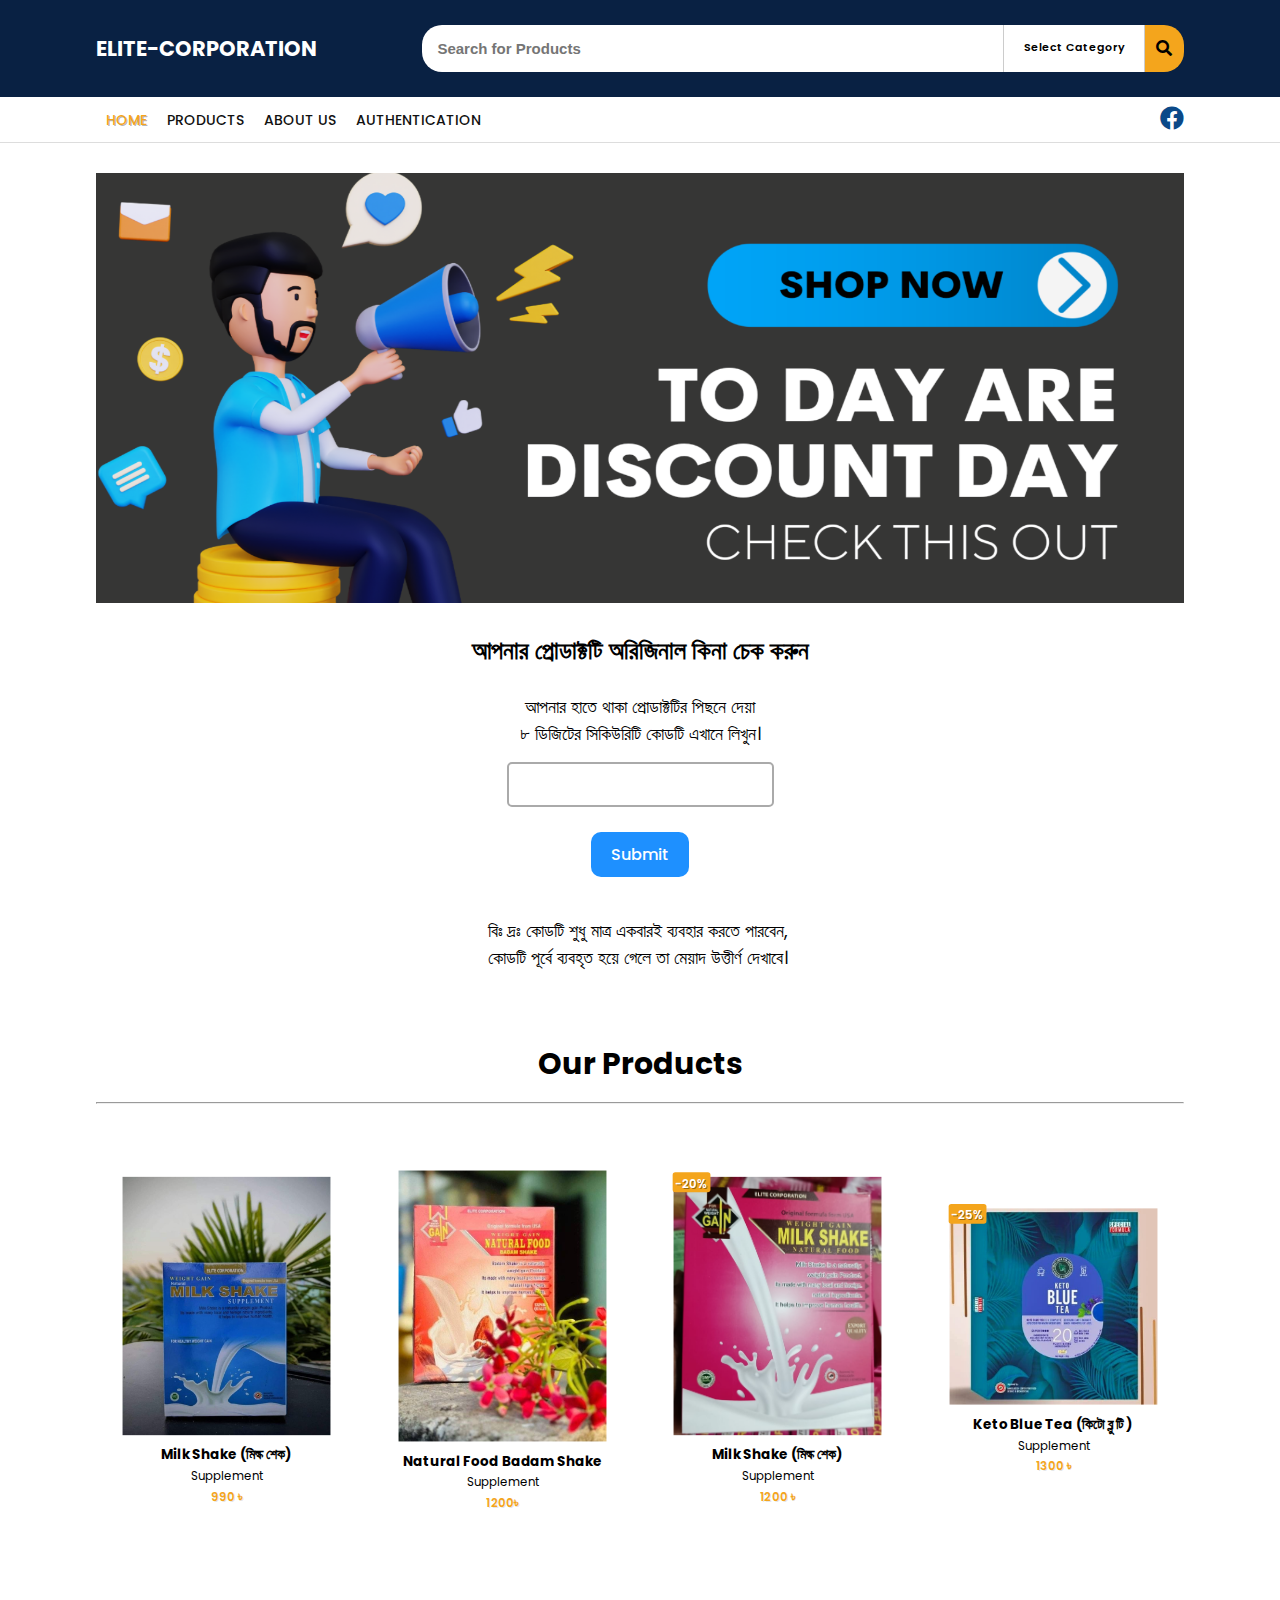
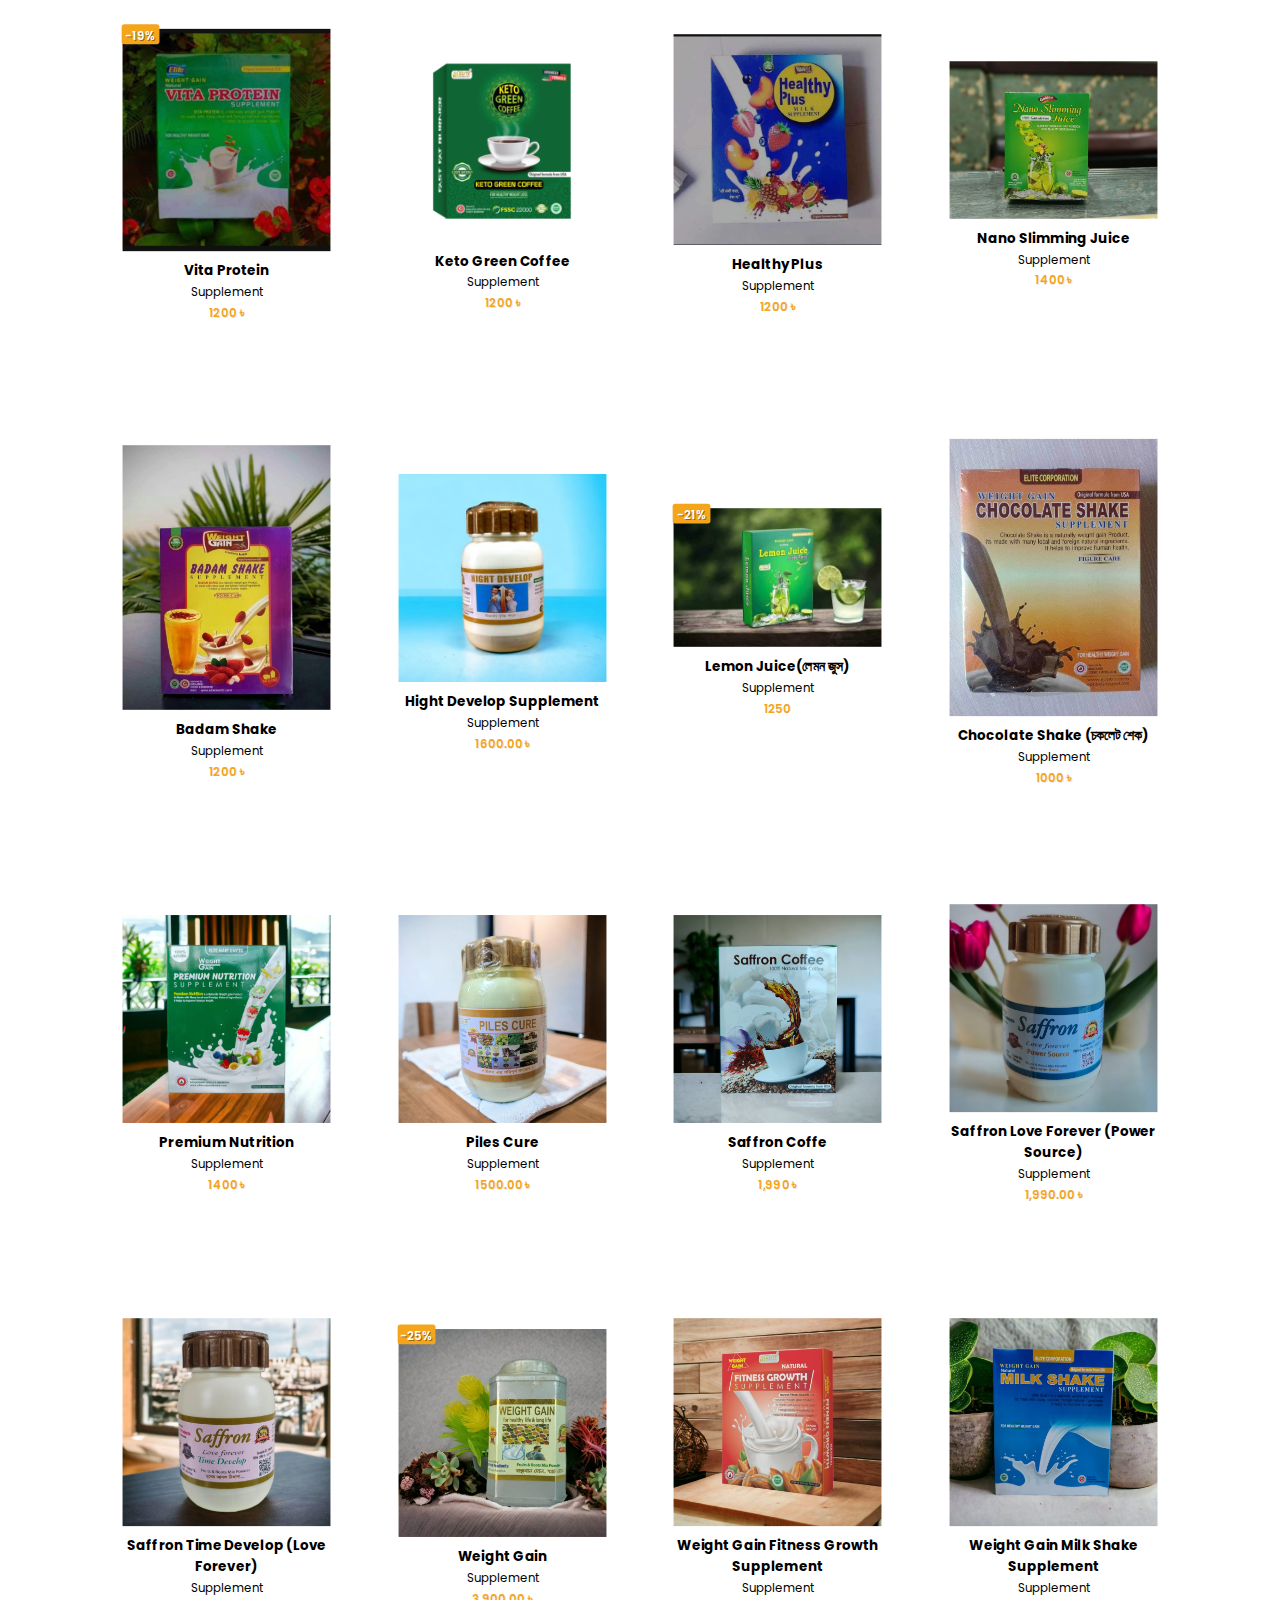
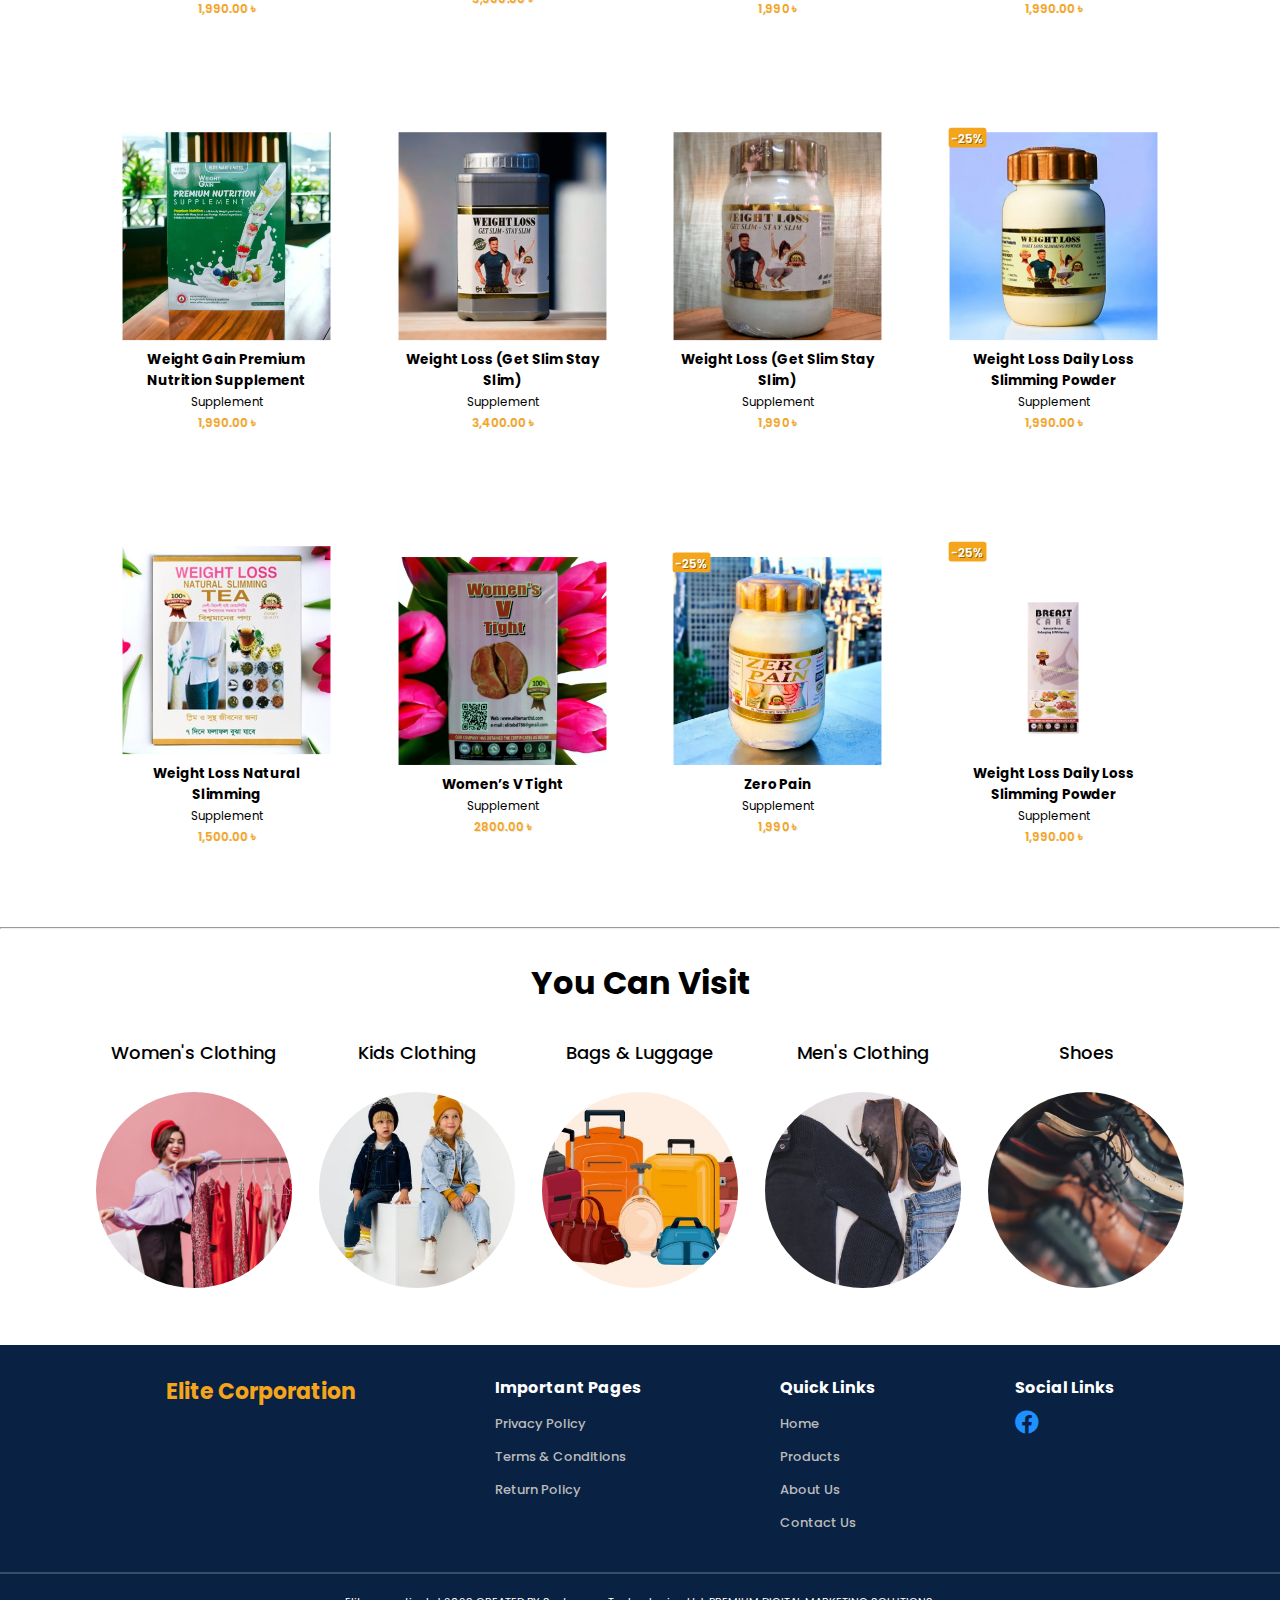
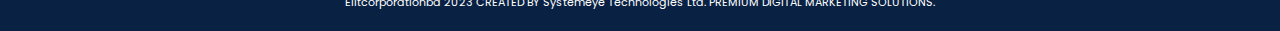
==== commit 9321bc2d: "new code appy" ====
--- a/index.html
+++ b/index.html
@@ -122,27 +122,28 @@
     <div class="product">
 
       <div class="p">
-        <img src="./img/p1.jpg" alt="">
-        <h6>Beauty Pearl(Total Beauty Solution)</h6>
-        <p>Supplement</p>
-        <p class="holud">1,990.00 ৳</p>
-        <p class="natok">কোনো পার্শ্বপ্রতিক্রিয়া নাই। এটি (BCSIR) ল্যাব থেকে পরিক্ষিত এবং অনুমোদিত।</p>
-
-      </div>
-    
-    <div class="p">
-      <img src="./img/p2.jpg" alt="">
-      <h6>Beauty Pearl Black Out Body Lotion</h6>
-      <p>Supplement</p>
-      <p class="holud">990.00 ৳</p>
-      <p class="natok">কোনো পার্শ্বপ্রতিক্রিয়া নাই। এটি (BCSIR) ল্যাব থেকে পরিক্ষিত এবং অনুমোদিত।</p>
-
-    </div>
-    <div class="p">
-      <img src="./img/p3.png" alt="">
-      <h6>Breast Care Enlarging</h6>
-      <p>Supplement</p>
-      <p class="holud">1,500.00 ৳</p>
+        <img src="./img/product1.jpg" alt="">
+        <h6>Milk Shake (মিল্ক শেক)</h6>
+        <p>Supplement</p>
+        <p class="holud">990 ৳</p>
+        <p class="natok">কোনো পার্শ্বপ্রতিক্রিয়া নাই। এটি (BCSIR) ল্যাব থেকে পরিক্ষিত এবং অনুমোদিত।</p>
+
+      </div>
+    
+    <div class="p">
+      <img src="./img/product2.jpg" alt="">
+      <h6>Natural Food Badam Shake
+      </h6>
+      <p>Supplement</p>
+      <p class="holud">1200৳</p>
+      <p class="natok">কোনো পার্শ্বপ্রতিক্রিয়া নাই। এটি (BCSIR) ল্যাব থেকে পরিক্ষিত এবং অনুমোদিত।</p>
+
+    </div>
+    <div class="p">
+      <img src="./img/product3.jpg" alt="">
+      <h6>Milk Shake (মিল্ক শেক)</h6>
+      <p>Supplement</p>
+      <p class="holud">1200 ৳</p>
       <p class="natok">কোনো পার্শ্বপ্রতিক্রিয়া নাই। এটি (BCSIR) ল্যাব থেকে পরিক্ষিত এবং অনুমোদিত।</p>
       <div class="discount">
         <p>-20%</p>
@@ -150,10 +151,10 @@
 
     </div>
     <div class="p">
-      <img src="./img/p4.png" alt="">
-      <h6>Breast Care Lift-up</h6>
-      <p>Supplement</p>
-      <p class="holud">1,500.00 ৳</p>
+      <img src="./img/product4.jpg" alt="">
+      <h6>Keto Blue Tea (কিটো ব্লু টি )</h6>
+      <p>Supplement</p>
+      <p class="holud">1300 ৳</p>
       <p class="natok">কোনো পার্শ্বপ্রতিক্রিয়া নাই। এটি (BCSIR) ল্যাব থেকে পরিক্ষিত এবং অনুমোদিত।</p>
       <div class="discount">
         <p>-25%</p>
@@ -168,10 +169,10 @@
     <div class="product">
 
       <div class="p">
-        <img src="./img/p5.jpg" alt="">
-        <h6>Dia Control</h6>
-        <p>Supplement</p>
-        <p class="holud">2,800.00 ৳</p>
+        <img src="./img/product5.jpg" alt="">
+        <h6>Vita Protein</h6>
+        <p>Supplement</p>
+        <p class="holud">1200 ৳</p>
         <div class="discount">
           <p>-19%</p>
         </div>
@@ -180,27 +181,27 @@
       </div>
     
     <div class="p">
-      <img src="./img/p6.jpg" alt="">
-      <h6>Dia Control Natural</h6>
-      <p>Supplement</p>
-      <p class="holud">1990.00 ৳</p>
-      <p class="natok">কোনো পার্শ্বপ্রতিক্রিয়া নাই। এটি (BCSIR) ল্যাব থেকে পরিক্ষিত এবং অনুমোদিত।</p>
-
-    </div>
-    <div class="p">
-      <img src="./img/p7.jpg" alt="">
-      <h6>Elite Mart – Feel The Attraction</h6>
-      <p>Supplement</p>
-      <p class="holud">850.00 ৳</p>
-      <p class="natok">কোনো পার্শ্বপ্রতিক্রিয়া নাই। এটি (BCSIR) ল্যাব থেকে পরিক্ষিত এবং অনুমোদিত।</p>
-       
-
-    </div>
-    <div class="p">
-      <img src="./img/p8.jpg" alt="">
-      <h6>Figure Care Night King Massage Oil</h6>
-      <p>Supplement</p>
-      <p class="holud">1,990.00 ৳</p>
+      <img src="./img/product.png" alt="">
+      <h6>Keto Green Coffee</h6>
+      <p>Supplement</p>
+      <p class="holud">1200 ৳</p>
+      <p class="natok">কোনো পার্শ্বপ্রতিক্রিয়া নাই। এটি (BCSIR) ল্যাব থেকে পরিক্ষিত এবং অনুমোদিত।</p>
+
+    </div>
+    <div class="p">
+      <img src="./img/product7.jpg" alt="">
+      <h6>Healthy Plus</h6>
+      <p>Supplement</p>
+      <p class="holud">1200 ৳</p>
+      <p class="natok">কোনো পার্শ্বপ্রতিক্রিয়া নাই। এটি (BCSIR) ল্যাব থেকে পরিক্ষিত এবং অনুমোদিত।</p>
+       
+
+    </div>
+    <div class="p">
+      <img src="./img/product8.jpg" alt="">
+      <h6>Nano Slimming Juice</h6>
+      <p>Supplement</p>
+      <p class="holud">1400 ৳</p>
       <p class="natok">কোনো পার্শ্বপ্রতিক্রিয়া নাই। এটি (BCSIR) ল্যাব থেকে পরিক্ষিত এবং অনুমোদিত।</p>
        
 
@@ -212,10 +213,10 @@
     <div class="product">
 
       <div class="p">
-        <img src="./img/p9.jpg" alt="">
-        <h6>Green Coffee</h6>
-        <p>Supplement</p>
-        <p class="holud">1,990.00 ৳</p>
+        <img src="./img/product9.jpg" alt="">
+        <h6>Badam Shake</h6>
+        <p>Supplement</p>
+        <p class="holud">1200 ৳</p>
         <p class="natok">কোনো পার্শ্বপ্রতিক্রিয়া নাই। এটি (BCSIR) ল্যাব থেকে পরিক্ষিত এবং অনুমোদিত।</p>
 
       </div>
@@ -229,10 +230,10 @@
 
     </div>
     <div class="p">
-      <img src="./img/p11.png" alt="">
-      <h6>Love Forever Power Boost</h6>
-      <p>Supplement</p>
-      <p class="holud">1,990 ৳</p>
+      <img src="./img/product10.jpg" alt="">
+      <h6>Lemon Juice(লেমন জুস)</h6>
+      <p>Supplement</p>
+      <p class="holud">1250</p>
       <p class="natok">কোনো পার্শ্বপ্রতিক্রিয়া নাই। এটি (BCSIR) ল্যাব থেকে পরিক্ষিত এবং অনুমোদিত।</p>
       <div class="discount">
         <p>-21%</p>
@@ -240,10 +241,10 @@
 
     </div>
     <div class="p">
-      <img src="./img/p12.jpg" alt="">
-      <h6>Natural Slimming Soft Drinks</h6>
-      <p>Supplement</p>
-      <p class="holud">1,990.00 ৳</p>
+      <img src="./img/product11.jpg" alt="">
+      <h6>Chocolate Shake (চকলেট শেক)</h6>
+      <p>Supplement</p>
+      <p class="holud">1000 ৳</p>
       <p class="natok">কোনো পার্শ্বপ্রতিক্রিয়া নাই। এটি (BCSIR) ল্যাব থেকে পরিক্ষিত এবং অনুমোদিত।</p>
        
 
@@ -255,10 +256,10 @@
      <div class="product">
 
       <div class="p">
-        <img src="./img/p13.jpg" alt="">
-        <h6>Natural Soft Drinking Powder</h6>
-        <p>Supplement</p>
-        <p class="holud">1,990.00 ৳</p>
+        <img src="./img/product13.jpg" alt="">
+        <h6>Premium Nutrition</h6>
+        <p>Supplement</p>
+        <p class="holud">1400 ৳</p>
         <p class="natok">কোনো পার্শ্বপ্রতিক্রিয়া নাই। এটি (BCSIR) ল্যাব থেকে পরিক্ষিত এবং অনুমোদিত।</p>
 
       </div>
--- a/css/responsive.css
+++ b/css/responsive.css
@@ -1,5 +1,5 @@
  /* ================ 220px to 575px  xl ================ */
- @media (min-width:220px) and (max-width:575px){
+ @media (min-width:0px) and (max-width:575px){
     .fa-chevron-up {
         width: 45px;
         height: 45px;
@@ -22,7 +22,7 @@
         font-size: 19px;
     }
     section.check p {
-        font-size: 13px;
+        font-size: 15px;
     }
     section.check form input.numb {
         width: 80%;
@@ -31,7 +31,7 @@
         font-size: 14px;
     }
     section.check p#demo {
-        font-size: 13px;
+        font-size: 15px;
         margin-bottom: 80px;
     }
     section.check form input.numb {
@@ -246,10 +246,15 @@
         align-items: center;
         padding: 20px 0px;
     }
+
+    footer .footer_part .a {
+        text-align: center;
+        margin-bottom: 18px;
+    }
     footer .footer_part .a h6 {
-        font-size: 14px;
-        margin-top: 25px;
-        margin-bottom: 15px;
+        font-size: 15px;
+        margin-bottom: 10px;
+        color: #fff;
     }
     footer .footer_part .a ul {
         text-align: center;
@@ -257,9 +262,12 @@
     footer .footer_part .a ul li {
         margin-bottom: 0px;
     }
+    footer .footer_part .a ul li a {
+        font-size: 12px;
+    }
     footer p.footer_p {
-        font-size: 11px;
-        padding: 20px 5px;
+        font-size: 10px;
+        padding: 15px 5px;
     }
  
 }
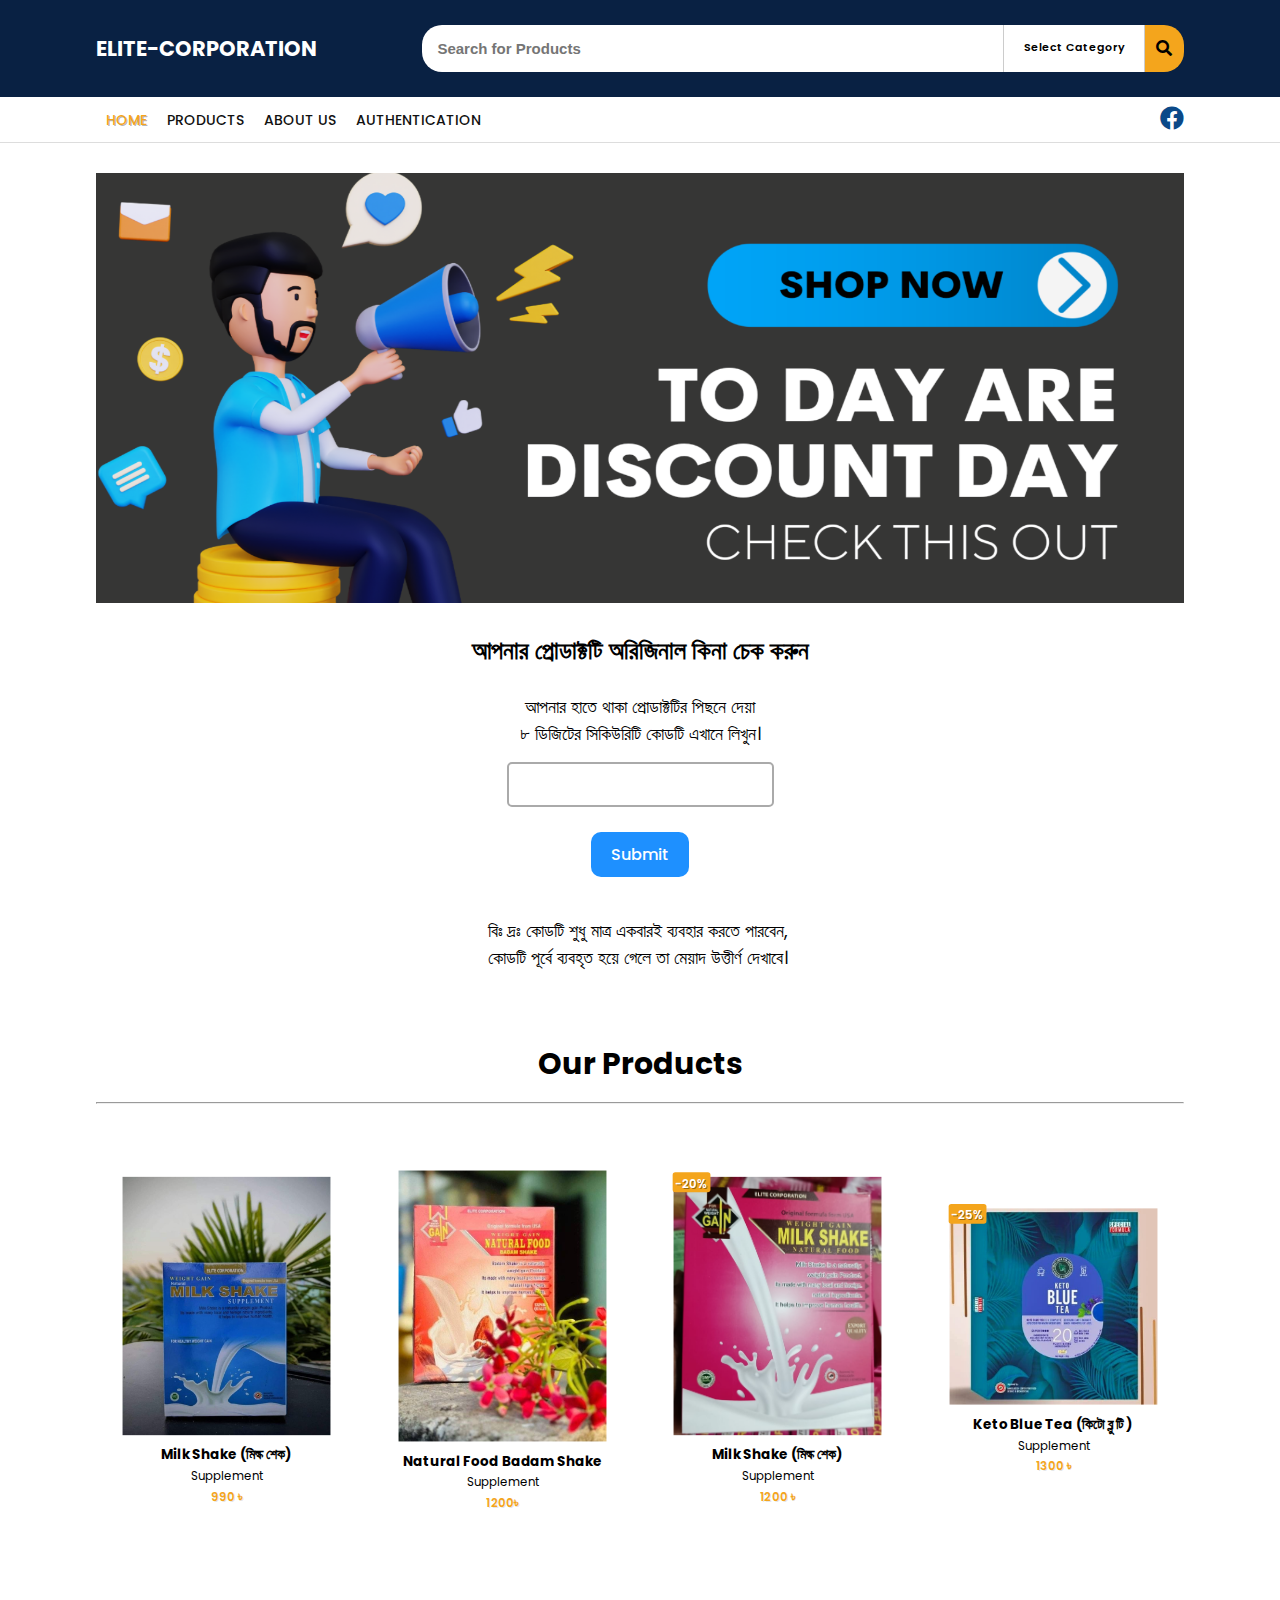
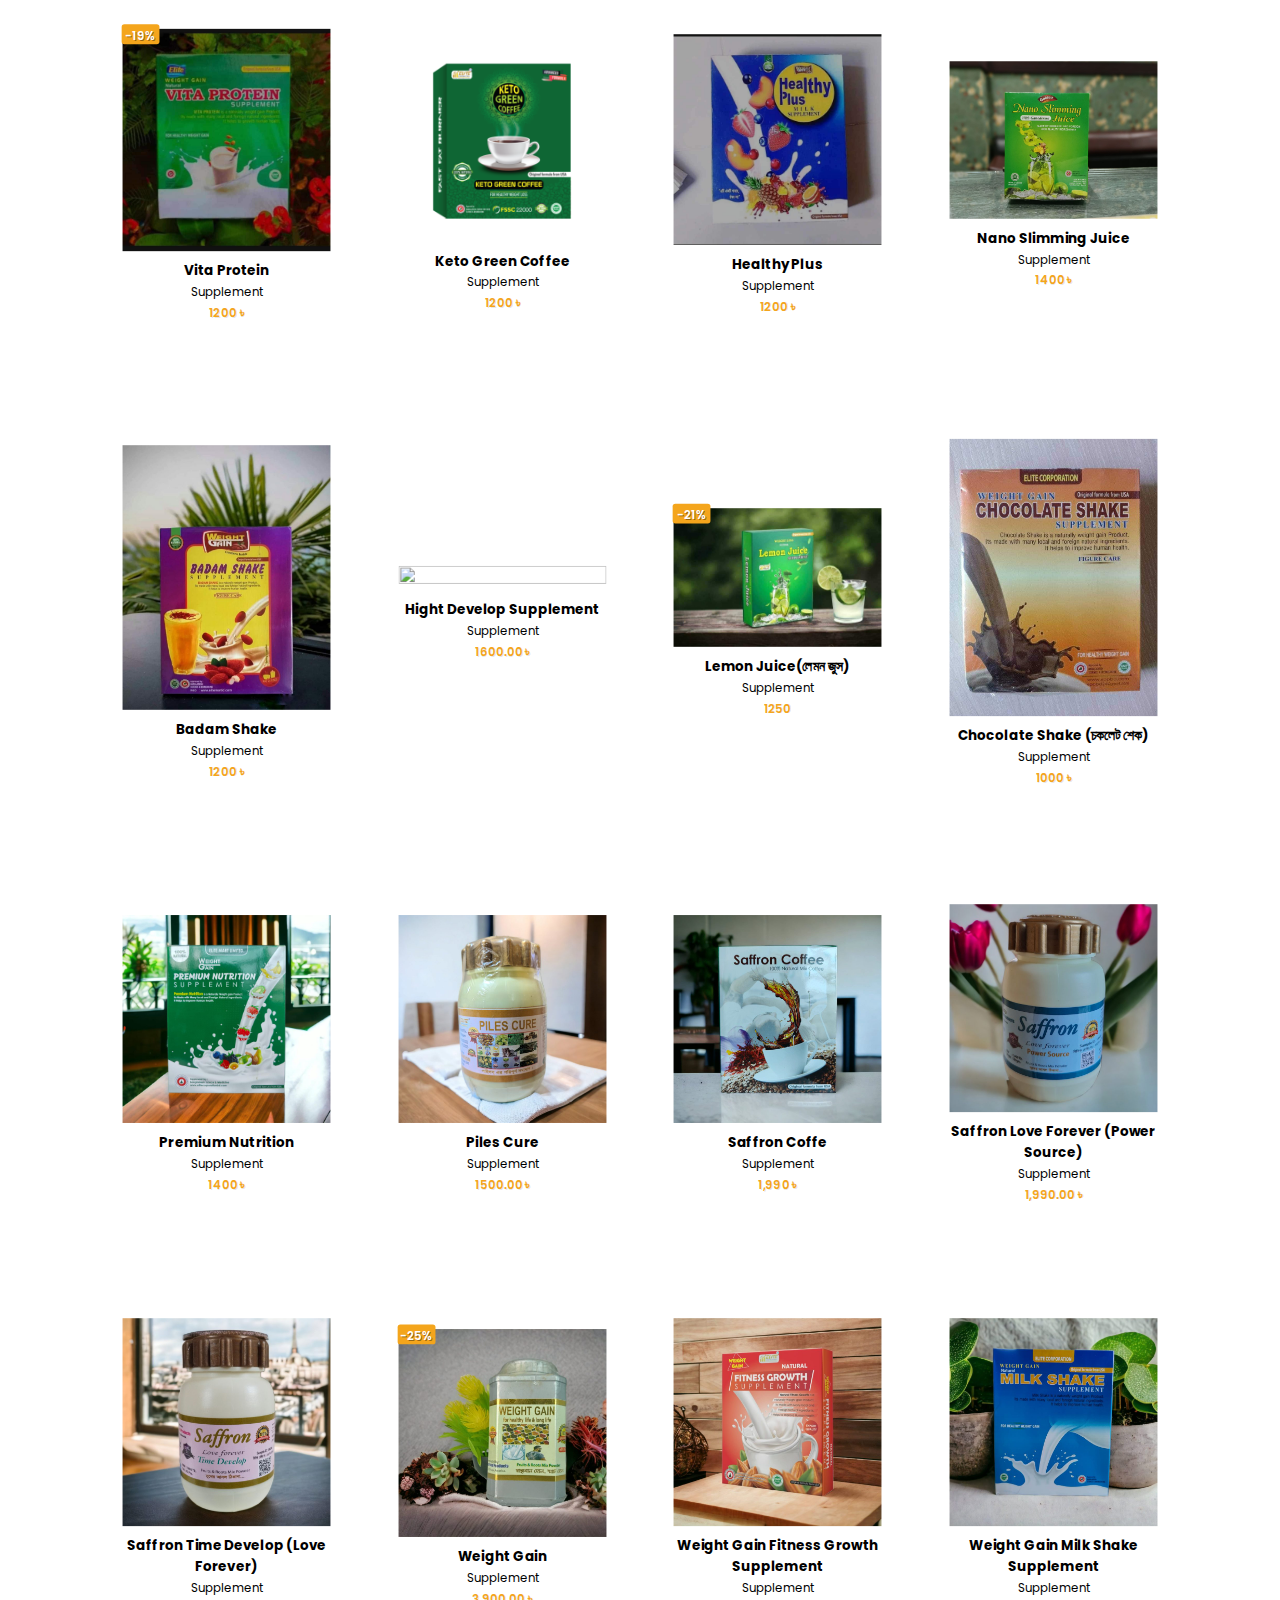
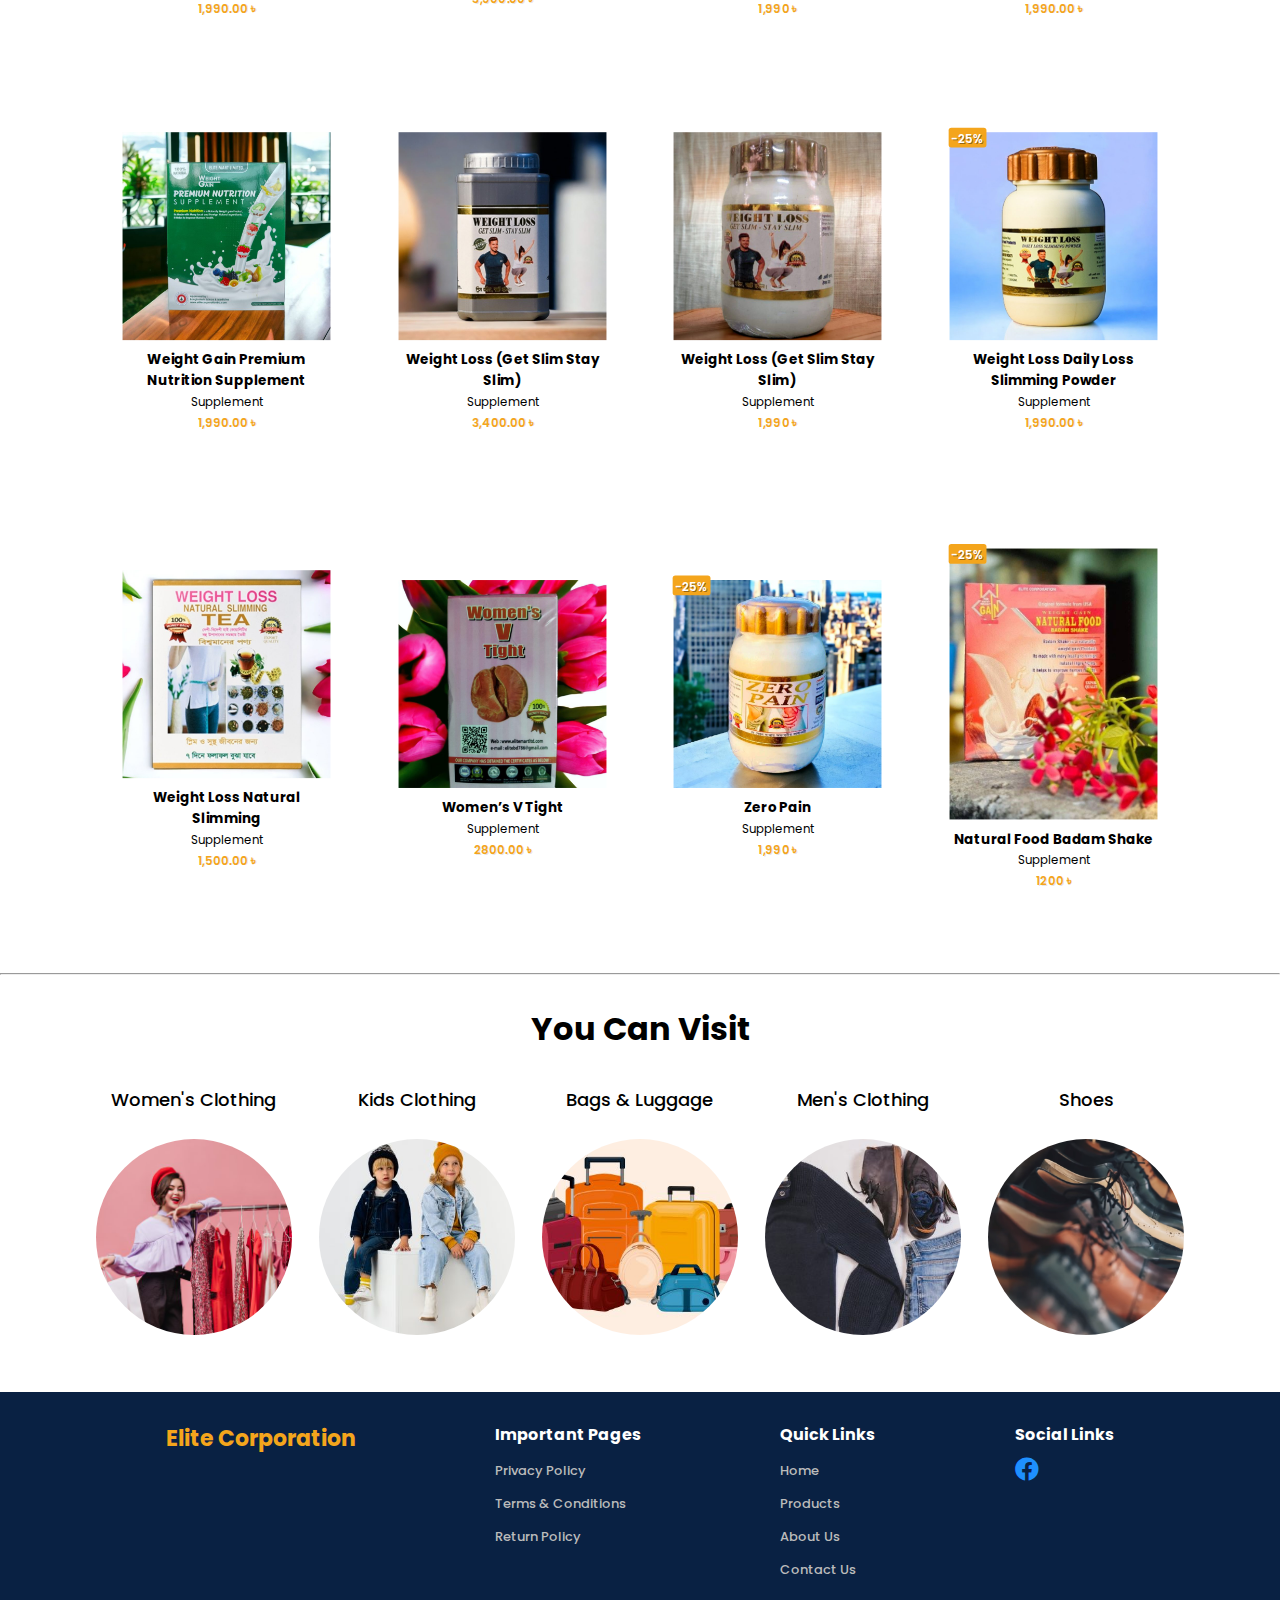
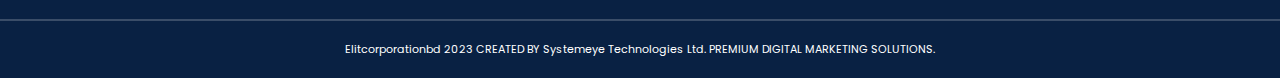
==== commit 96013582: "last changes" ====
--- a/index.html
+++ b/index.html
@@ -414,10 +414,10 @@
 
     </div>
     <div class="p">
-      <img src="./img/p3.png" alt="">
-      <h6>Weight Loss Daily Loss Slimming Powder</h6>
-      <p>Supplement</p>
-      <p class="holud">1,990.00 ৳</p>
+      <img src="./img/product2.jpg" alt="">
+      <h6>Natural Food Badam Shake</h6>
+      <p>Supplement</p>
+      <p class="holud">1200 ৳</p>
       <p class="natok">কোনো পার্শ্বপ্রতিক্রিয়া নাই। এটি (BCSIR) ল্যাব থেকে পরিক্ষিত এবং অনুমোদিত।</p>
       <div class="discount">
         <p>-25%</p>
